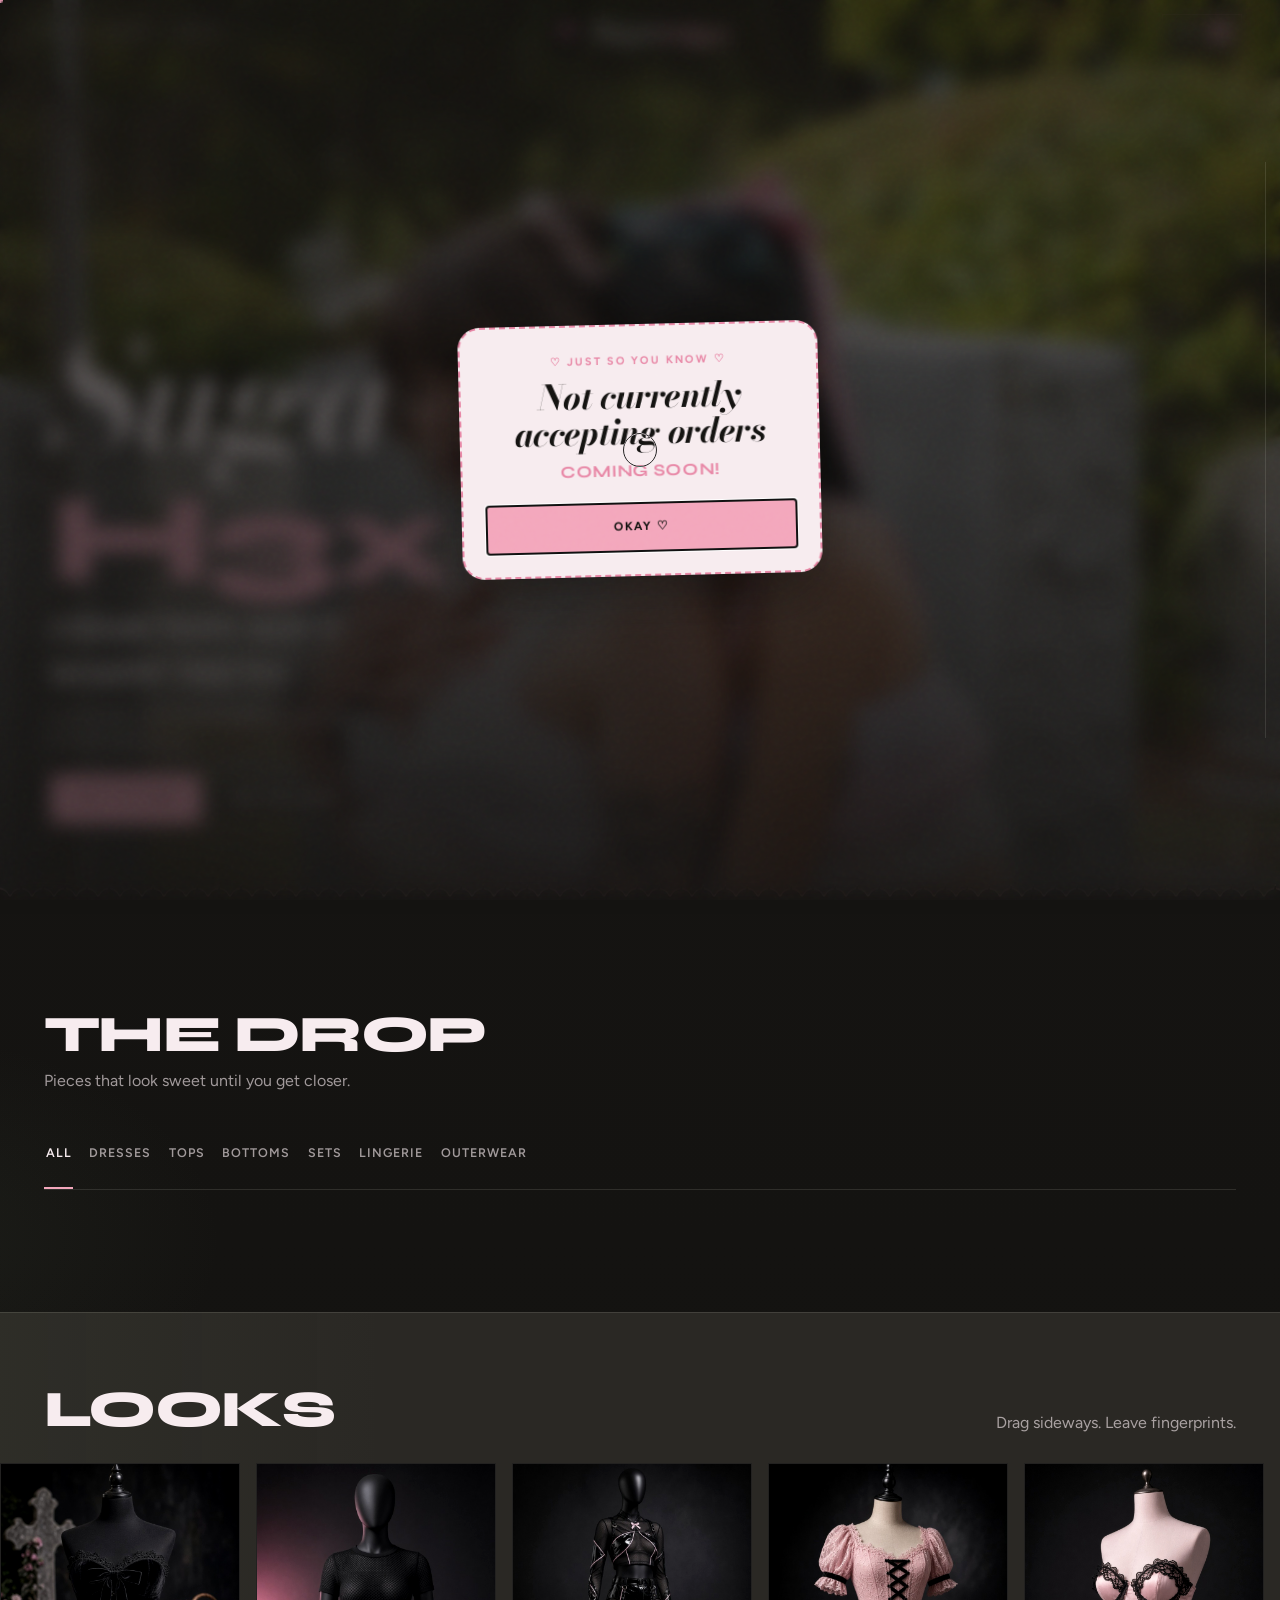
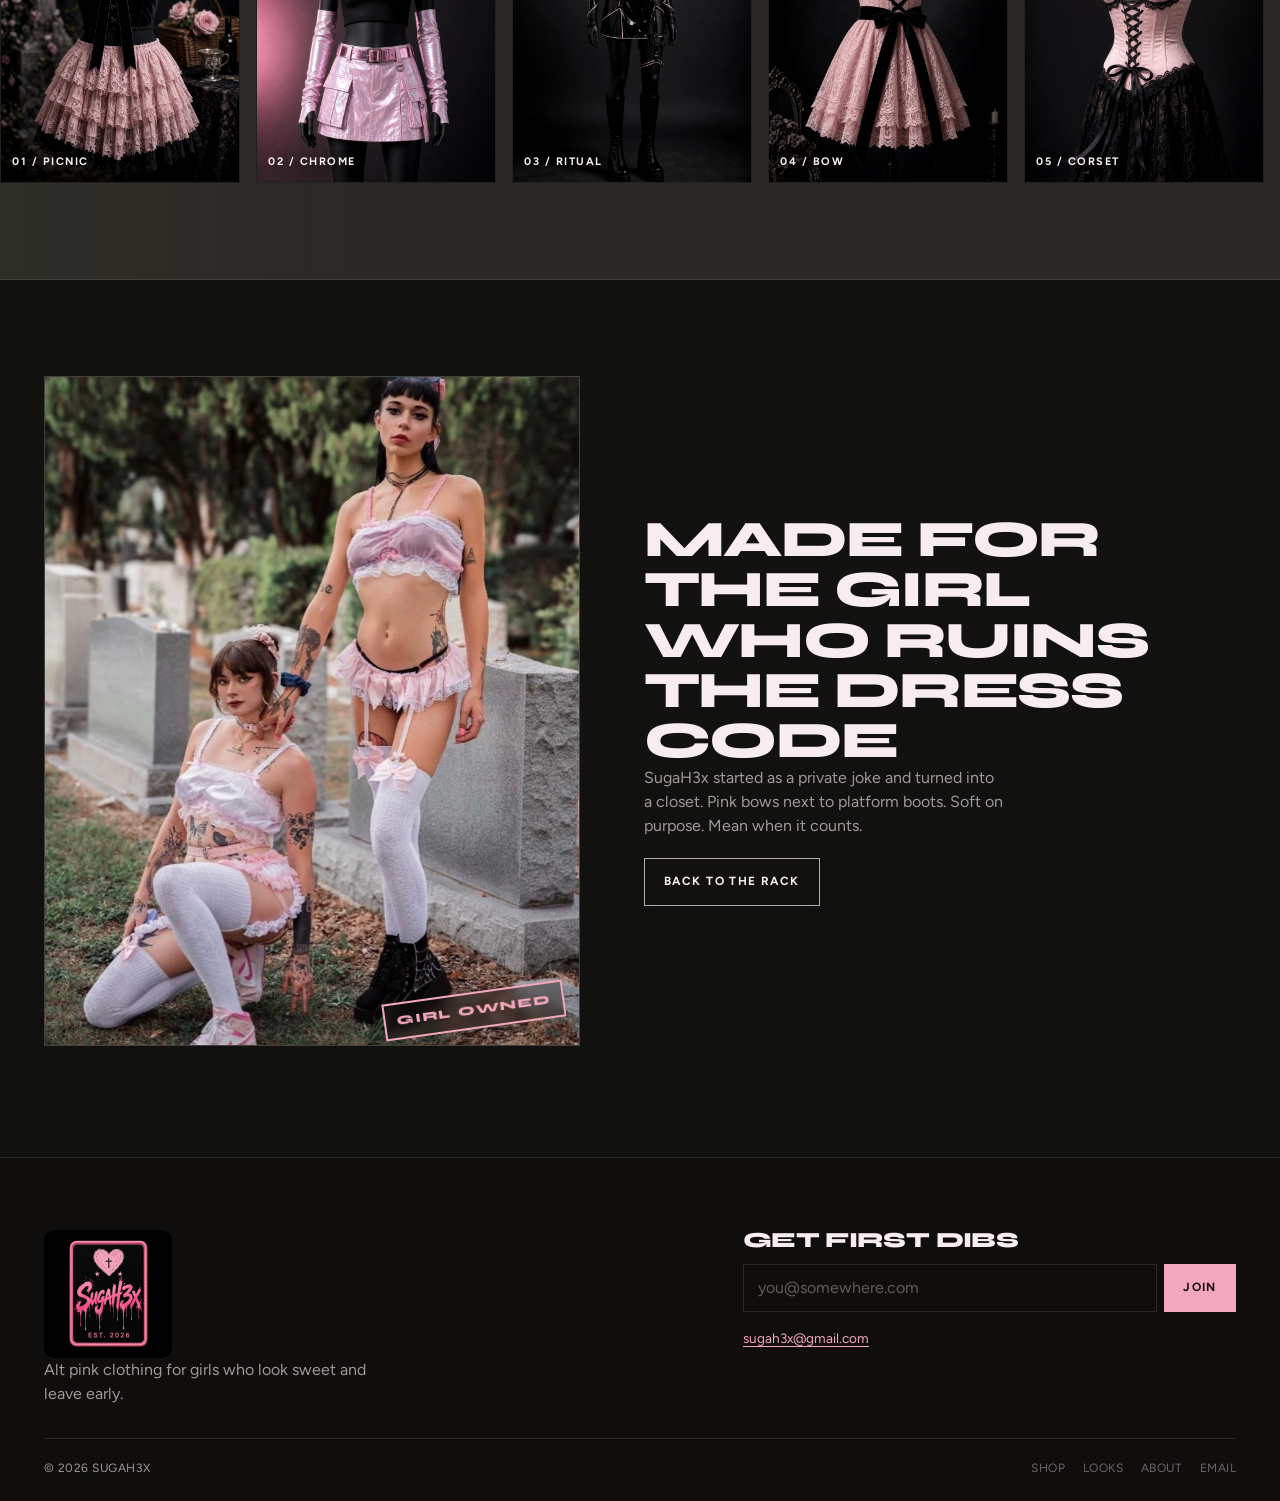
==== static/index.html @ 0c24f1df "Add the patent rave set and blush afters look. Numbered concept shots stay off the shop; only the cl" ====
<!doctype html>
<html lang="en">
  <head>
    <meta charset="UTF-8" />
    <meta name="viewport" content="width=device-width, initial-scale=1, viewport-fit=cover" />
    <meta
      name="description"
      content="SugaH3x — girl-owned alt clothing. Soft lace, sharp attitude."
    />
    <link rel="icon" type="image/png" href="/static/logos/logo-mark.png?v=mark" />
    <link rel="apple-touch-icon" href="/static/logos/apple-touch.png?v=mark" />
    <link rel="preconnect" href="https://fonts.googleapis.com" />
    <link rel="preconnect" href="https://fonts.gstatic.com" crossorigin />
    <link
      href="https://fonts.googleapis.com/css2?family=Bodoni+Moda:ital,opsz,wght@0,6..96,500;0,6..96,700;1,6..96,500;1,6..96,700&family=Figtree:wght@400;500;600;700&family=Syne:wght@600;700;800&display=swap"
      rel="stylesheet"
    />
    <link rel="stylesheet" href="/static/styles.css?v=mark" />
    <title>SugaH3x</title>
  </head>
  <body>
    <div class="cursor" aria-hidden="true">
      <span class="cursor-ring"></span>
      <span class="cursor-dot"></span>
    </div>
    <div class="scroll-thread" aria-hidden="true"><i></i></div>

    <div id="app">
      <header class="nav">
        <button class="nav-menu-btn" aria-label="Open menu" type="button">
          <span></span>
        </button>
        <nav class="nav-links" aria-label="Primary">
          <a href="#shop">Shop</a>
          <a href="#film">Looks</a>
          <a href="#story">About</a>
        </nav>
        <a class="nav-brand" href="#top">
          <img
            class="nav-mark"
            src="/static/logos/logo-mark.jpg?v=mark"
            alt=""
            width="1024"
            height="1024"
          />
          <span class="nav-wordmark">Suga<span>H3x</span></span>
        </a>
        <div class="nav-actions">
          <button class="nav-cart" type="button" aria-label="Open bag" data-magnetic>
            <span class="label">Bag</span>
            <span class="nav-cart-count">0</span>
          </button>
        </div>
      </header>

      <div class="mobile-nav">
        <a href="#shop">Shop</a>
        <a href="#film">Looks</a>
        <a href="#story">About</a>
      </div>

      <main>
        <section class="hero" id="top" aria-label="SugaH3x">
          <div class="hero-media" data-parallax>
            <img
              src="/static/images/hero.jpg"
              alt="SugaH3x — cemetery picnic editorial"
              width="904"
              height="1356"
            />
          </div>
          <div class="hero-copy">
            <h1 class="hero-brand">Suga<span>H3x</span></h1>
            <p class="hero-headline">Cemetery soft. Sharp teeth.</p>
            <p class="hero-sub">
              Lace, bows, and bad decisions — girl-owned from the ground up.
            </p>
            <div class="hero-ctas">
              <a class="btn btn-primary" href="#shop" data-magnetic>Shop the drop</a>
              <a class="btn btn-ghost" href="#film" data-magnetic>See the looks</a>
            </div>
          </div>
          <a class="hero-scroll" href="#shop" aria-label="Scroll to shop">
            <span>scroll</span>
          </a>
        </section>

        <div class="rip" aria-hidden="true"></div>

        <section class="section shop" id="shop">
          <div class="section-head">
            <h2 class="section-title">The drop</h2>
            <p class="section-sub">
              Pieces that look sweet until you get closer.
            </p>
          </div>
          <div class="shop-toolbar" role="tablist" aria-label="Filter products"></div>
          <div class="product-grid"></div>
        </section>

        <section class="film" id="film" aria-label="Look strip">
          <div class="film-head">
            <h2 class="section-title">Looks</h2>
            <p class="section-sub">Drag sideways. Leave fingerprints.</p>
          </div>
          <div class="film-track" tabindex="0">
            <figure class="film-frame">
              <img src="/static/images/grave-picnic.jpg" alt="Grave picnic set" />
              <figcaption>01 / picnic</figcaption>
            </figure>
            <figure class="film-frame">
              <img src="/static/images/chrome-cargo.jpg" alt="Chrome cargo set" />
              <figcaption>02 / chrome</figcaption>
            </figure>
            <figure class="film-frame">
              <img src="/static/images/patent-ritual.jpg" alt="Patent ritual set" />
              <figcaption>03 / ritual</figcaption>
            </figure>
            <figure class="film-frame">
              <img src="/static/images/bow-baby-dress.jpg" alt="Bow baby dress" />
              <figcaption>04 / bow</figcaption>
            </figure>
            <figure class="film-frame">
              <img src="/static/images/blush-corset.jpg" alt="Blush lace corset" />
              <figcaption>05 / corset</figcaption>
            </figure>
            <figure class="film-frame">
              <img src="/static/images/black-widow-robe.jpg" alt="Black widow robe" />
              <figcaption>06 / robe</figcaption>
            </figure>
          </div>
        </section>

        <section class="section story" id="story">
          <div class="story-visual" data-tilt>
            <img
              src="/static/images/story.jpg?v=girlowned"
              alt="SugaH3x — girl owned"
            />
            <span class="stamp" aria-hidden="true">girl owned</span>
          </div>
          <div class="story-copy">
            <h2 class="section-title">Made for the girl who ruins the dress code</h2>
            <p class="section-sub">
              SugaH3x started as a private joke and turned into a closet. Pink
              bows next to platform boots. Soft on purpose. Mean when it counts.
            </p>
            <a class="btn btn-ghost" href="#shop" data-magnetic>Back to the rack</a>
          </div>
        </section>
      </main>

      <footer class="footer">
        <div class="footer-top">
          <div>
            <p class="footer-brand">
              <img src="/static/logos/logo-main.jpg?v=patch" alt="SugaH3x" width="1024" height="1024" />
            </p>
            <p>Alt pink clothing for girls who look sweet and leave early.</p>
          </div>
          <div>
            <h2 class="section-title footer-news-title">Get first dibs</h2>
            <form class="newsletter-form" id="contact-form">
              <label class="sr-only" for="email">Email</label>
              <input
                id="email"
                name="email"
                type="email"
                required
                placeholder="you@somewhere.com"
                autocomplete="email"
              />
              <button class="btn" type="submit" data-magnetic>Join</button>
            </form>
            <p class="contact-email">
              <a href="mailto:sugah3x@gmail.com">sugah3x@gmail.com</a>
            </p>
          </div>
        </div>
        <div class="footer-bottom">
          <p>© <span id="year"></span> SugaH3x</p>
          <div class="footer-links">
            <a href="#shop">Shop</a>
            <a href="#film">Looks</a>
            <a href="#story">About</a>
            <a href="mailto:sugah3x@gmail.com">Email</a>
          </div>
        </div>
      </footer>

      <div class="soon-ribbon" role="status">
        Not currently accepting orders — coming soon!
      </div>

      <div class="soon-alert" hidden>
        <div
          class="soon-alert-card"
          role="alertdialog"
          aria-modal="true"
          aria-labelledby="soon-title"
          aria-describedby="soon-copy"
        >
          <p class="soon-alert-kicker" aria-hidden="true">♡ just so you know ♡</p>
          <h2 id="soon-title">Not currently accepting orders</h2>
          <p id="soon-copy">Coming soon!</p>
          <button class="btn btn-primary soon-alert-ok" type="button">Okay ♡</button>
        </div>
      </div>

      <div class="cart-backdrop" aria-hidden="true"></div>
      <aside class="cart-drawer" aria-hidden="true" aria-label="Shopping bag">
        <div class="cart-header">
          <h2>Your bag</h2>
          <button class="cart-close" type="button" aria-label="Close bag">
            ×
          </button>
        </div>
        <div class="cart-body"></div>
        <div class="cart-footer">
          <div class="cart-subtotal">
            <span>Total</span>
            <strong>$0</strong>
          </div>
          <button class="btn btn-primary cart-checkout" type="button">
            Checkout
          </button>
          <p class="cart-note">Everything is out of stock.</p>
        </div>
      </aside>
    </div>
    <script>
      document.getElementById("year").textContent = new Date().getFullYear();
    </script>
    <script src="/static/app.js?v=rave-sets" defer></script>
  </body>
</html>
---- static/styles.css ----
:root {
  --grave: #141311;
  --stone: #2a2824;
  --moss: #5a6b52;
  --lace: #f7ecef;
  --bow: #f3a7bc;
  --blush: #e887a6;
  --bone: #efe8df;
  --muted: rgba(247, 236, 239, 0.62);
  --line: rgba(243, 167, 188, 0.38);
  --line-soft: rgba(239, 232, 223, 0.12);

  --font-brand: "Bodoni Moda", "Times New Roman", serif;
  --font-display: "Syne", "Avenir Next", sans-serif;
  --font-body: "Figtree", "Helvetica Neue", sans-serif;

  --nav-h: 64px;
  --ease: cubic-bezier(0.22, 1, 0.36, 1);
  --ease-out: cubic-bezier(0.16, 1, 0.3, 1);
}

*,
*::before,
*::after {
  box-sizing: border-box;
}

html {
  scroll-behavior: smooth;
  -webkit-text-size-adjust: 100%;
  text-size-adjust: 100%;
}

body {
  margin: 0;
  min-width: 320px;
  overflow-x: hidden;
  color: var(--lace);
  font-family: var(--font-body);
  font-weight: 400;
  line-height: 1.5;
  background:
    radial-gradient(1100px 520px at 85% -8%, rgba(243, 167, 188, 0.14), transparent 55%),
    radial-gradient(700px 420px at -10% 40%, rgba(90, 107, 82, 0.12), transparent 50%),
    linear-gradient(180deg, #171513 0%, var(--grave) 40%, #10100e 100%);
  -webkit-font-smoothing: antialiased;
  cursor: none;
}

body::before {
  content: "";
  position: fixed;
  inset: 0;
  pointer-events: none;
  z-index: 120;
  opacity: 0.18;
  background-image: url("data:image/svg+xml,%3Csvg viewBox='0 0 220 220' xmlns='http://www.w3.org/2000/svg'%3E%3Cfilter id='n'%3E%3CfeTurbulence type='fractalNoise' baseFrequency='0.85' numOctaves='3' stitchTiles='stitch'/%3E%3C/filter%3E%3Crect width='100%25' height='100%25' filter='url(%23n)' opacity='0.55'/%3E%3C/svg%3E");
  mix-blend-mode: soft-light;
}

#app {
  position: relative;
  z-index: 1;
  min-height: 100vh;
}

img {
  max-width: 100%;
  display: block;
}

a {
  color: inherit;
  text-decoration: none;
}

button {
  font: inherit;
  cursor: none;
  border: none;
  background: none;
  color: inherit;
}

.sr-only {
  position: absolute;
  width: 1px;
  height: 1px;
  padding: 0;
  margin: -1px;
  overflow: hidden;
  clip: rect(0, 0, 0, 0);
  border: 0;
}

/* Custom cursor */
.cursor {
  position: fixed;
  inset: 0 auto auto 0;
  width: 0;
  height: 0;
  z-index: 200;
  pointer-events: none;
  mix-blend-mode: difference;
}

.cursor-ring,
.cursor-dot {
  position: absolute;
  top: 0;
  left: 0;
  border-radius: 50%;
  transform: translate(-50%, -50%);
  will-change: transform, width, height;
}

.cursor-ring {
  width: 34px;
  height: 34px;
  border: 1px solid rgba(247, 236, 239, 0.85);
  transition: width 0.25s var(--ease), height 0.25s var(--ease), border-color 0.25s;
}

.cursor-dot {
  width: 5px;
  height: 5px;
  background: var(--bow);
}

body.is-hovering .cursor-ring {
  width: 54px;
  height: 54px;
  border-color: var(--bow);
}

body.is-pressing .cursor-ring {
  width: 28px;
  height: 28px;
}

@media (hover: none), (pointer: coarse) {
  body {
    cursor: auto;
  }

  .cursor {
    display: none;
  }

  button {
    cursor: pointer;
  }
}

/* Scroll thread */
.scroll-thread {
  position: fixed;
  top: 18%;
  bottom: 18%;
  right: 14px;
  width: 1px;
  background: rgba(239, 232, 223, 0.12);
  z-index: 60;
  pointer-events: none;
}

.scroll-thread i {
  display: block;
  width: 100%;
  height: 0%;
  background: linear-gradient(180deg, var(--bow), var(--blush));
}

@media (max-width: 900px) {
  .scroll-thread {
    display: none;
  }
}

/* Nav */
.nav {
  position: fixed;
  inset: 0 0 auto;
  z-index: 50;
  display: flex;
  align-items: center;
  justify-content: space-between;
  padding: env(safe-area-inset-top) max(clamp(1rem, 3vw, 2.5rem), env(safe-area-inset-right)) 0
    max(clamp(1rem, 3vw, 2.5rem), env(safe-area-inset-left));
  height: calc(var(--nav-h) + env(safe-area-inset-top));
  border-bottom: 1px solid transparent;
  transition: background 0.35s var(--ease), border-color 0.35s var(--ease);
}

.nav.scrolled {
  background: rgba(20, 19, 17, 0.82);
  backdrop-filter: blur(16px) saturate(1.1);
  border-bottom-color: var(--line-soft);
}

.nav-links {
  display: flex;
  gap: 1.4rem;
}

.nav-links a,
.mobile-nav a {
  font-size: 0.78rem;
  font-weight: 600;
  letter-spacing: 0.12em;
  text-transform: uppercase;
  color: var(--muted);
  transition: color 0.2s var(--ease);
}

.nav-links a:hover,
.mobile-nav a:hover {
  color: var(--bow);
}

.nav-brand {
  position: absolute;
  left: 50%;
  transform: translateX(-50%);
  display: flex;
  align-items: center;
  gap: 0.5rem;
}

.nav-mark {
  height: 34px;
  width: 34px;
  object-fit: cover;
  border-radius: 6px;
  flex-shrink: 0;
}

.nav-wordmark {
  font-family: var(--font-brand);
  font-size: clamp(1.35rem, 2.6vw, 1.75rem);
  font-style: italic;
  font-weight: 700;
  letter-spacing: 0.02em;
  line-height: 1;
}

.nav-wordmark span {
  color: var(--bow);
  font-style: normal;
  font-family: var(--font-display);
  font-weight: 800;
  font-size: 0.78em;
  letter-spacing: -0.02em;
}

.nav-cart {
  display: inline-flex;
  align-items: center;
  gap: 0.45rem;
  padding: 0.45rem 0.75rem;
  border: 1px solid var(--bow);
  font-size: 0.72rem;
  font-weight: 700;
  letter-spacing: 0.12em;
  text-transform: uppercase;
  transition: background 0.2s var(--ease), color 0.2s var(--ease);
}

.nav-cart:hover {
  background: var(--bow);
  color: var(--grave);
}

.nav-cart-count {
  min-width: 1.15rem;
  height: 1.15rem;
  display: inline-grid;
  place-items: center;
  background: var(--bow);
  color: var(--grave);
  font-size: 0.68rem;
}

.nav-cart:hover .nav-cart-count {
  background: var(--grave);
  color: var(--bow);
}

.nav-menu-btn {
  display: none;
  width: 40px;
  height: 40px;
  border: 1px solid var(--line-soft);
  align-items: center;
  justify-content: center;
}

.nav-menu-btn span,
.nav-menu-btn span::before,
.nav-menu-btn span::after {
  display: block;
  width: 16px;
  height: 1.5px;
  background: currentColor;
  position: relative;
}

.nav-menu-btn span::before,
.nav-menu-btn span::after {
  content: "";
  position: absolute;
  left: 0;
}

.nav-menu-btn span::before {
  top: -5px;
}

.nav-menu-btn span::after {
  top: 5px;
}

.mobile-nav {
  display: none;
}

/* Hero — one composition, full-bleed photo */
.hero {
  position: relative;
  min-height: 100svh;
  display: grid;
  place-items: end start;
  overflow: hidden;
}

.hero-media {
  position: absolute;
  inset: 0;
  will-change: transform;
}

.hero-media img {
  width: 100%;
  height: 100%;
  object-fit: cover;
  object-position: center 32%;
  filter: contrast(1.04) saturate(1.02);
  transform: scale(1.08);
}

.hero-media::after {
  content: "";
  position: absolute;
  inset: 0;
  background:
    linear-gradient(180deg, rgba(20, 19, 17, 0.35) 0%, rgba(20, 19, 17, 0.08) 38%, rgba(20, 19, 17, 0.82) 100%),
    linear-gradient(90deg, rgba(20, 19, 17, 0.55) 0%, transparent 55%);
}

.hero-copy {
  position: relative;
  z-index: 2;
  padding: calc(var(--nav-h) + 1.5rem) clamp(1.2rem, 4vw, 3.5rem) clamp(2.6rem, 7vw, 4.8rem);
  max-width: 44rem;
}

.hero-brand {
  margin: 0 0 0.85rem;
  font-family: var(--font-brand);
  font-size: clamp(4.6rem, 13vw, 9.5rem);
  font-style: italic;
  font-weight: 700;
  line-height: 0.86;
  letter-spacing: -0.03em;
  text-shadow: 0 10px 40px rgba(0, 0, 0, 0.35);
  animation: rise 1s var(--ease-out) both;
}

.hero-brand span {
  color: var(--bow);
  font-family: var(--font-display);
  font-style: normal;
  font-weight: 800;
  font-size: 0.82em;
  display: inline-block;
  letter-spacing: -0.04em;
}

.hero-headline {
  margin: 0 0 0.55rem;
  font-family: var(--font-display);
  font-size: clamp(1.2rem, 2.6vw, 1.85rem);
  font-weight: 700;
  letter-spacing: -0.02em;
  text-transform: uppercase;
  max-width: 18ch;
  animation: rise 1s var(--ease-out) 0.08s both;
}

.hero-sub {
  margin: 0 0 1.4rem;
  max-width: 32ch;
  color: rgba(247, 236, 239, 0.8);
  font-size: 1rem;
  animation: rise 1s var(--ease-out) 0.14s both;
}

.hero-ctas {
  display: flex;
  flex-wrap: wrap;
  gap: 0.65rem;
  animation: rise 1s var(--ease-out) 0.22s both;
}

.hero-scroll {
  position: absolute;
  right: clamp(1rem, 3vw, 2rem);
  bottom: 1.4rem;
  z-index: 3;
  writing-mode: vertical-rl;
  font-size: 0.68rem;
  letter-spacing: 0.22em;
  text-transform: uppercase;
  color: var(--muted);
  animation: pulse 2.4s var(--ease) infinite;
}

.btn {
  display: inline-flex;
  align-items: center;
  justify-content: center;
  min-height: 48px;
  padding: 0.8rem 1.2rem;
  font-size: 0.74rem;
  font-weight: 700;
  letter-spacing: 0.12em;
  text-transform: uppercase;
  transition: transform 0.2s var(--ease), background 0.2s var(--ease), color 0.2s, border-color 0.2s;
}

.btn-primary {
  background: var(--bow);
  color: var(--grave);
}

.btn-primary:hover {
  background: var(--lace);
  color: var(--grave);
}

.btn-ghost {
  border: 1px solid rgba(247, 236, 239, 0.7);
  color: var(--lace);
  background: rgba(20, 19, 17, 0.28);
  backdrop-filter: blur(6px);
}

.btn-ghost:hover {
  border-color: var(--bow);
  color: var(--bow);
}

@keyframes rise {
  from {
    opacity: 0;
    transform: translateY(28px);
  }
  to {
    opacity: 1;
    transform: translateY(0);
  }
}

@keyframes pulse {
  0%,
  100% {
    opacity: 0.45;
    transform: translateY(0);
  }
  50% {
    opacity: 1;
    transform: translateY(6px);
  }
}

/* Torn paper rip */
.rip {
  height: 28px;
  margin-top: -14px;
  position: relative;
  z-index: 4;
  background:
    radial-gradient(circle at 10px 0, transparent 10px, var(--grave) 11px) 0 0 / 22px 28px repeat-x,
    radial-gradient(circle at 10px 28px, var(--grave) 10px, transparent 11px) 11px -14px / 22px 28px repeat-x;
  filter: drop-shadow(0 -2px 0 rgba(243, 167, 188, 0.25));
}

/* Sections */
.section {
  padding: clamp(3.2rem, 8vw, 6rem) clamp(1.15rem, 3.5vw, 2.75rem);
}

.section-head {
  max-width: 36rem;
  margin-bottom: clamp(1.5rem, 4vw, 2.4rem);
  display: grid;
  gap: 0.55rem;
}

.section-title {
  margin: 0;
  font-family: var(--font-display);
  font-size: clamp(1.9rem, 4.6vw, 3.2rem);
  font-weight: 800;
  line-height: 0.98;
  letter-spacing: -0.03em;
  text-transform: uppercase;
}

.section-sub {
  margin: 0;
  max-width: 36ch;
  color: var(--muted);
  font-size: 1rem;
}

.shop-toolbar {
  display: flex;
  flex-wrap: wrap;
  gap: 0.35rem 0.9rem;
  margin-bottom: 1.6rem;
  padding-bottom: 0.85rem;
  border-bottom: 1px solid var(--line-soft);
}

.filter-btn {
  padding: 0.45rem 0.1rem;
  min-height: 44px;
  color: var(--muted);
  font-size: 0.78rem;
  font-weight: 600;
  letter-spacing: 0.08em;
  text-transform: uppercase;
  position: relative;
  transition: color 0.2s var(--ease);
}

.filter-btn::after {
  content: "";
  position: absolute;
  left: 0;
  bottom: -0.85rem;
  width: 100%;
  height: 2px;
  background: var(--bow);
  transform: scaleX(0);
  transform-origin: left;
  transition: transform 0.25s var(--ease);
}

.filter-btn:hover,
.filter-btn.active {
  color: var(--lace);
}

.filter-btn.active::after {
  transform: scaleX(1);
}

/* Irregular zine product layout — not card chrome */
.product-grid {
  display: grid;
  grid-template-columns: repeat(12, 1fr);
  gap: clamp(1.4rem, 3vw, 2.2rem) clamp(0.9rem, 2vw, 1.4rem);
  align-items: start;
}

.product {
  display: flex;
  flex-direction: column;
  gap: 0.7rem;
  opacity: 0;
  transform: translateY(24px);
  transition: opacity 0.7s var(--ease-out), transform 0.7s var(--ease-out);
  grid-column: span 3;
}

.product.is-in {
  opacity: 1;
  transform: translateY(0);
}

.product:nth-child(1),
.product:nth-child(6) {
  grid-column: span 5;
}

.product:nth-child(2),
.product:nth-child(7) {
  grid-column: span 4;
}

.product:nth-child(3),
.product:nth-child(4),
.product:nth-child(5),
.product:nth-child(8) {
  grid-column: span 3;
}

.product:nth-child(odd) .product-media {
  transform: rotate(-0.6deg);
}

.product:nth-child(even) .product-media {
  transform: rotate(0.7deg);
}

.product-media {
  position: relative;
  aspect-ratio: 3 / 4;
  overflow: hidden;
  background: var(--stone);
  border: 1px solid transparent;
  box-shadow: 0 0 0 1px rgba(239, 232, 223, 0.08);
  transform-style: preserve-3d;
  transition: transform 0.35s var(--ease), box-shadow 0.35s var(--ease);
  will-change: transform;
}

.product:nth-child(1) .product-media,
.product:nth-child(6) .product-media {
  aspect-ratio: 4 / 5;
}

.product-media img {
  width: 100%;
  height: 100%;
  object-fit: cover;
  object-position: center;
  filter: saturate(0.92) contrast(1.04);
  transition: transform 0.5s var(--ease), filter 0.4s var(--ease);
}

.product-media.is-packshot {
  aspect-ratio: auto;
  overflow: hidden;
  background: #fff;
  transform: none;
}

.product-media.is-packshot.is-bow {
  background: var(--bow);
}

.product-media.is-packshot.is-grave {
  background: #1c1b19;
}

.product.is-packshot-card,
.product:nth-child(1).is-packshot-card,
.product:nth-child(2).is-packshot-card,
.product:nth-child(6).is-packshot-card,
.product:nth-child(7).is-packshot-card {
  grid-column: span 4;
}

.product:nth-child(odd) .product-media.is-packshot,
.product:nth-child(even) .product-media.is-packshot,
.product:nth-child(1) .product-media.is-packshot,
.product:nth-child(6) .product-media.is-packshot {
  aspect-ratio: auto;
  transform: none;
}

.product-media.is-packshot img {
  width: 100%;
  height: auto;
  object-fit: contain;
  object-position: center;
  filter: none;
}

.product-media.is-packshot .hover {
  height: 100%;
}

.product-media .hover {
  position: absolute;
  inset: 0;
  opacity: 0;
  pointer-events: none;
  transition: opacity 0.35s var(--ease);
}

.product:hover .product-media {
  box-shadow:
    0 0 0 1px rgba(243, 167, 188, 0.35),
    0 18px 40px rgba(0, 0, 0, 0.28);
}

.product:hover .product-media img {
  filter: saturate(1.05) contrast(1.05);
  transform: scale(1.04);
}

.product:hover .product-media.is-packshot img {
  filter: none;
  transform: none;
}

.product:hover .product-media .hover {
  opacity: 1;
}

.product-tag {
  position: absolute;
  top: 0.75rem;
  left: 0.75rem;
  z-index: 2;
  padding: 0.28rem 0.5rem;
  background: var(--bone);
  color: var(--grave);
  font-size: 0.64rem;
  font-weight: 700;
  letter-spacing: 0.1em;
  text-transform: uppercase;
  transform: rotate(-2deg);
}

.product-add {
  position: absolute;
  left: 0.7rem;
  right: 0.7rem;
  bottom: 0.7rem;
  z-index: 3;
  min-height: 42px;
  background: rgba(20, 19, 17, 0.88);
  color: var(--bow);
  border: 1px solid var(--bow);
  font-size: 0.7rem;
  font-weight: 700;
  letter-spacing: 0.12em;
  text-transform: uppercase;
  opacity: 0;
  transform: translateY(8px);
  transition: opacity 0.25s var(--ease), transform 0.25s var(--ease), background 0.2s, color 0.2s;
}

.product:hover .product-add,
.product-media:focus-within .product-add {
  opacity: 1;
  transform: translateY(0);
}

.product-add:hover {
  background: var(--bow);
  color: var(--grave);
}

.product-meta {
  display: flex;
  flex-direction: column;
  gap: 0.55rem;
  padding: 0 0.15rem;
}

.product-meta-row {
  display: flex;
  justify-content: space-between;
  gap: 0.8rem;
  align-items: baseline;
}

.product-name {
  margin: 0;
  font-family: var(--font-display);
  font-size: 0.95rem;
  font-weight: 700;
  letter-spacing: -0.01em;
  text-transform: uppercase;
}

.product-category {
  margin: 0.15rem 0 0;
  color: var(--muted);
  font-size: 0.74rem;
  letter-spacing: 0.06em;
  text-transform: uppercase;
}

.product-price {
  margin: 0;
  color: var(--bow);
  font-size: 0.95rem;
  font-weight: 700;
  font-variant-numeric: tabular-nums;
}

.product-sizes {
  display: flex;
  flex-wrap: wrap;
  gap: 0.35rem;
}

.size-btn {
  min-width: 44px;
  min-height: 36px;
  padding: 0.35rem 0.55rem;
  border: 1px solid var(--line);
  color: var(--muted);
  font-size: 0.68rem;
  font-weight: 700;
  letter-spacing: 0.1em;
  text-transform: uppercase;
  transition: background 0.2s var(--ease), color 0.2s, border-color 0.2s;
}

.size-btn:hover,
.size-btn.active {
  border-color: var(--bow);
  color: var(--grave);
  background: var(--bow);
}

/* Horizontal film strip */
.film {
  padding: clamp(2.5rem, 6vw, 4.5rem) 0 clamp(3rem, 7vw, 5rem);
  border-block: 1px solid var(--line-soft);
  background:
    linear-gradient(90deg, rgba(90, 107, 82, 0.08), transparent 30%),
    var(--stone);
}

.film-head {
  padding: 0 clamp(1.15rem, 3.5vw, 2.75rem) 1.25rem;
  display: flex;
  flex-wrap: wrap;
  justify-content: space-between;
  gap: 0.75rem 2rem;
  align-items: end;
}

.film-track {
  display: grid;
  grid-auto-flow: column;
  grid-auto-columns: minmax(240px, 32vw);
  gap: 1rem;
  overflow-x: auto;
  padding: 0.5rem clamp(1.15rem, 3.5vw, 2.75rem) 1rem;
  scroll-snap-type: x mandatory;
  scrollbar-width: thin;
  scrollbar-color: var(--bow) transparent;
  cursor: grab;
}

.film-track:active {
  cursor: grabbing;
}

.film-frame {
  margin: 0;
  scroll-snap-align: start;
  position: relative;
  overflow: hidden;
  aspect-ratio: 3 / 4;
  background: #000;
  border: 1px solid rgba(239, 232, 223, 0.14);
  transition: transform 0.35s var(--ease), border-color 0.35s;
}

.film-frame.is-hero {
  grid-column: span 1;
  aspect-ratio: 4 / 5;
}

.film-frame img {
  width: 100%;
  height: 100%;
  object-fit: cover;
  filter: contrast(1.05) saturate(0.98);
  transition: transform 0.6s var(--ease);
}

.film-frame figcaption {
  position: absolute;
  left: 0.7rem;
  bottom: 0.7rem;
  font-size: 0.68rem;
  font-weight: 700;
  letter-spacing: 0.14em;
  text-transform: uppercase;
  color: var(--lace);
  text-shadow: 0 2px 10px rgba(0, 0, 0, 0.55);
}

.film-frame:hover {
  border-color: var(--bow);
  transform: translateY(-4px);
}

.film-frame:hover img {
  transform: scale(1.05);
}

/* Story */
.story {
  display: grid;
  grid-template-columns: 0.95fr 1.05fr;
  gap: clamp(1.75rem, 5vw, 4rem);
  align-items: center;
}

.story-visual {
  position: relative;
  aspect-ratio: 4 / 5;
  overflow: hidden;
  background: var(--stone);
  border: 1px solid var(--line-soft);
  transform-style: preserve-3d;
  will-change: transform;
}

.story-visual img {
  width: 100%;
  height: 100%;
  object-fit: cover;
  object-position: center 38%;
}

.stamp {
  position: absolute;
  right: 0.9rem;
  bottom: 1rem;
  padding: 0.45rem 0.7rem;
  border: 2px solid var(--bow);
  color: var(--bow);
  font-family: var(--font-display);
  font-size: 0.78rem;
  font-weight: 800;
  letter-spacing: 0.14em;
  text-transform: uppercase;
  transform: rotate(-8deg);
  background: rgba(20, 19, 17, 0.35);
  backdrop-filter: blur(4px);
  animation: stampIn 0.8s var(--ease-out) both;
}

@keyframes stampIn {
  from {
    opacity: 0;
    transform: rotate(-18deg) scale(1.2);
  }
  to {
    opacity: 1;
    transform: rotate(-8deg) scale(1);
  }
}

.story-copy .btn-ghost {
  margin-top: 1.25rem;
}

/* Footer */
.footer {
  margin-top: 1rem;
  padding: clamp(2.75rem, 6vw, 4.5rem) clamp(1.15rem, 3.5vw, 2.75rem) 1.5rem;
  background: #0f0e0c;
  border-top: 1px solid var(--line-soft);
}

.footer-top {
  display: grid;
  grid-template-columns: 1.15fr 0.85fr;
  gap: 2rem;
  padding-bottom: 2rem;
  border-bottom: 1px solid var(--line-soft);
}

.footer-brand {
  margin: 0 0 0.65rem;
}

.footer-brand img {
  height: clamp(5.2rem, 16vw, 8rem);
  width: auto;
  display: block;
  border-radius: 10px;
}

.footer p {
  margin: 0;
  color: var(--muted);
  max-width: 34ch;
}

.footer-news-title {
  font-size: 1.35rem !important;
  color: var(--lace);
  margin-bottom: 0.75rem;
}

.newsletter-form {
  display: flex;
  gap: 0.45rem;
}

.newsletter-form input {
  flex: 1;
  min-width: 0;
  min-height: 48px;
  padding: 0 0.9rem;
  border: 1px solid var(--line-soft);
  background: transparent;
  color: var(--lace);
  font: inherit;
}

.newsletter-form input::placeholder {
  color: rgba(247, 236, 239, 0.35);
}

.newsletter-form .btn {
  background: var(--bow);
  color: var(--grave);
}

.newsletter-form .btn:hover {
  background: var(--lace);
}

.contact-email {
  margin-top: 1rem !important;
  font-size: 0.85rem;
}

.contact-email a {
  color: var(--bow);
  text-decoration: underline;
  text-underline-offset: 3px;
}

.footer-bottom {
  display: flex;
  flex-wrap: wrap;
  justify-content: space-between;
  gap: 1rem;
  padding-top: 1.25rem;
  font-size: 0.75rem;
  color: rgba(247, 236, 239, 0.4);
  letter-spacing: 0.04em;
  text-transform: uppercase;
}

.footer-links {
  display: flex;
  flex-wrap: wrap;
  gap: 1.1rem;
}

.footer-links a:hover {
  color: var(--bow);
}

/* Coming soon */
.soon-ribbon {
  position: fixed;
  left: 50%;
  bottom: max(0.9rem, env(safe-area-inset-bottom));
  z-index: 55;
  max-width: calc(100% - 1.6rem);
  padding: 0.55rem 1.15rem;
  background: var(--bow);
  color: var(--grave);
  border-radius: 999px;
  box-shadow: 0 10px 28px rgba(0, 0, 0, 0.32);
  font-size: 0.72rem;
  font-weight: 700;
  letter-spacing: 0.04em;
  text-align: center;
  transform: translateX(-50%) rotate(-1.2deg);
  pointer-events: none;
}

body.soon-open {
  overflow: hidden;
}

body.cart-open .soon-ribbon,
body.soon-open .soon-ribbon {
  opacity: 0;
}

.soon-alert {
  position: fixed;
  inset: 0;
  z-index: 100;
  display: grid;
  place-items: center;
  padding: max(1.2rem, env(safe-area-inset-top)) 1.2rem max(1.2rem, env(safe-area-inset-bottom));
  background: rgba(20, 19, 17, 0.72);
  backdrop-filter: blur(10px);
}

.soon-alert[hidden] {
  display: none;
}

.soon-alert-card {
  width: min(22.5rem, 100%);
  padding: 1.7rem 1.45rem 1.45rem;
  background: var(--lace);
  color: var(--grave);
  border: 2px dashed var(--blush);
  border-radius: 22px;
  text-align: center;
  box-shadow: 0 24px 60px rgba(0, 0, 0, 0.4);
  animation: soon-pop 0.45s var(--ease-out) both;
}

@keyframes soon-pop {
  from {
    opacity: 0;
    transform: rotate(-1.4deg) translateY(24px);
  }
  to {
    opacity: 1;
    transform: rotate(-1.4deg) translateY(0);
  }
}

.soon-alert-kicker {
  margin: 0 0 0.55rem;
  color: var(--blush);
  font-size: 0.68rem;
  font-weight: 700;
  letter-spacing: 0.18em;
  text-transform: uppercase;
}

.soon-alert-card h2 {
  margin: 0 0 0.45rem;
  font-family: var(--font-brand);
  font-size: clamp(1.7rem, 6vw, 2.15rem);
  font-style: italic;
  font-weight: 700;
  line-height: 1.05;
  letter-spacing: -0.02em;
}

.soon-alert-card p#soon-copy {
  margin: 0 0 1.25rem;
  font-family: var(--font-display);
  font-size: 1.05rem;
  font-weight: 700;
  letter-spacing: 0.04em;
  text-transform: uppercase;
  color: var(--blush);
}

.soon-alert-ok {
  width: 100%;
  background: var(--bow);
  color: var(--grave);
}

/* Cart */
.cart-backdrop {
  position: fixed;
  inset: 0;
  background: rgba(10, 9, 8, 0.72);
  z-index: 80;
  opacity: 0;
  pointer-events: none;
  transition: opacity 0.3s var(--ease);
}

.cart-backdrop.open {
  opacity: 1;
  pointer-events: auto;
}

.cart-drawer {
  position: fixed;
  top: 0;
  right: 0;
  z-index: 90;
  width: min(420px, 100%);
  height: 100%;
  background: #171513;
  border-left: 1px solid var(--line);
  display: flex;
  flex-direction: column;
  transform: translateX(100%);
  transition: transform 0.4s var(--ease);
}

.cart-drawer.open {
  transform: translateX(0);
}

.cart-header,
.cart-footer {
  padding: 1.15rem 1.2rem;
}

.cart-header {
  display: flex;
  align-items: center;
  justify-content: space-between;
  border-bottom: 1px solid var(--line-soft);
}

.cart-header h2 {
  margin: 0;
  font-family: var(--font-display);
  font-size: 1rem;
  font-weight: 800;
  letter-spacing: 0.08em;
  text-transform: uppercase;
}

.cart-close {
  width: 40px;
  height: 40px;
  border: 1px solid var(--line-soft);
  font-size: 1.3rem;
  line-height: 1;
}

.cart-body {
  flex: 1;
  overflow: auto;
  padding: 1.1rem 1.2rem;
}

.cart-empty {
  color: var(--muted);
  padding: 1.5rem 0;
}

.cart-item {
  display: grid;
  grid-template-columns: 78px 1fr;
  gap: 0.85rem;
  padding: 0.85rem 0;
  border-bottom: 1px solid var(--line-soft);
}

.cart-item img {
  width: 78px;
  height: 100px;
  object-fit: cover;
  border: 1px solid var(--line-soft);
}

.cart-item-top {
  display: flex;
  justify-content: space-between;
  gap: 0.6rem;
}

.cart-item-top h3 {
  margin: 0;
  font-family: var(--font-display);
  font-size: 0.82rem;
  font-weight: 700;
  text-transform: uppercase;
}

.cart-item-top button {
  color: var(--muted);
  font-size: 0.7rem;
  letter-spacing: 0.08em;
  text-transform: uppercase;
}

.cart-item-top button:hover {
  color: var(--bow);
}

.cart-item-meta {
  margin: 0.25rem 0 0.7rem;
  color: var(--bow);
  font-size: 0.8rem;
}

.qty {
  display: inline-flex;
  align-items: center;
  border: 1px solid var(--line-soft);
}

.qty button {
  width: 30px;
  height: 30px;
}

.qty span {
  min-width: 26px;
  text-align: center;
  font-size: 0.8rem;
}

.cart-footer {
  border-top: 1px solid var(--line-soft);
  display: grid;
  gap: 0.75rem;
}

.cart-subtotal {
  display: flex;
  justify-content: space-between;
  font-family: var(--font-display);
  font-size: 0.85rem;
  font-weight: 700;
  letter-spacing: 0.08em;
  text-transform: uppercase;
}

.cart-footer .btn {
  width: 100%;
}

.cart-footer .btn:disabled {
  opacity: 0.4;
  cursor: not-allowed;
  transform: none;
}

.cart-note {
  margin: 0;
  text-align: center;
  font-size: 0.7rem;
  color: var(--muted);
  letter-spacing: 0.04em;
  text-transform: uppercase;
}

@media (max-width: 1100px) {
  .product,
  .product:nth-child(1),
  .product:nth-child(4),
  .product.is-packshot-card {
    grid-column: span 6 !important;
  }

  .product:nth-child(1) .product-media,
  .product:nth-child(6) .product-media {
    aspect-ratio: 3 / 4;
  }
}

@media (max-width: 900px) {
  .hero {
    min-height: 100svh;
    min-height: 100dvh;
  }

  .hero-media img {
    object-position: center top;
    transform: none;
    transform-origin: center top;
  }

  .product,
  .product.is-packshot-card {
    grid-column: span 6 !important;
  }

  .story,
  .footer-top {
    grid-template-columns: 1fr;
  }

  .nav-links {
    display: none;
  }

  .nav-menu-btn {
    display: inline-flex;
  }

  .nav-brand {
    position: static;
    transform: none;
  }

  .nav-mark {
    height: 30px;
    width: 30px;
  }

  .mobile-nav {
    display: flex;
    flex-direction: column;
    gap: 1rem;
    position: fixed;
    top: var(--nav-h);
    left: 0;
    right: 0;
    padding: 1.2rem 1.35rem 1.6rem;
    background: rgba(20, 19, 17, 0.96);
    border-bottom: 1px solid var(--line);
    transform: translateY(-120%);
    opacity: 0;
    pointer-events: none;
    transition: 0.35s var(--ease);
    z-index: 49;
  }

  .mobile-nav.open {
    transform: translateY(0);
    opacity: 1;
    pointer-events: auto;
  }

  .film-track {
    grid-auto-columns: minmax(220px, 78vw);
  }
}

@media (max-width: 560px) {
  .hero-brand {
    font-size: clamp(3.2rem, 16vw, 4.6rem);
  }

  .hero-copy {
    max-width: 100%;
    padding-right: 1.1rem;
  }

  .shop-toolbar {
    flex-wrap: nowrap;
    overflow-x: auto;
    -webkit-overflow-scrolling: touch;
    scrollbar-width: none;
    margin-left: -0.2rem;
    margin-right: -0.2rem;
    padding-left: 0.2rem;
    padding-right: 0.2rem;
  }

  .shop-toolbar::-webkit-scrollbar {
    display: none;
  }

  .filter-btn {
    flex: 0 0 auto;
    padding: 0.45rem 0.55rem;
  }

  .product,
  .product.is-packshot-card {
    grid-column: span 12 !important;
  }

  .product-media,
  .product:nth-child(1) .product-media,
  .product:nth-child(6) .product-media {
    aspect-ratio: 3 / 4;
  }

  .product-media.is-packshot,
  .product:nth-child(1) .product-media.is-packshot,
  .product:nth-child(6) .product-media.is-packshot {
    aspect-ratio: auto;
  }

  .product-add {
    opacity: 1;
    transform: none;
  }

  .cart-drawer {
    width: 100%;
  }

  .newsletter-form {
    flex-direction: column;
  }

  .nav-cart .label {
    display: none;
  }

  .hero-scroll {
    display: none;
  }
}

@media (prefers-reduced-motion: reduce) {
  *,
  *::before,
  *::after {
    animation: none !important;
    transition: none !important;
  }

  body {
    cursor: auto;
  }

  .cursor {
    display: none;
  }
}
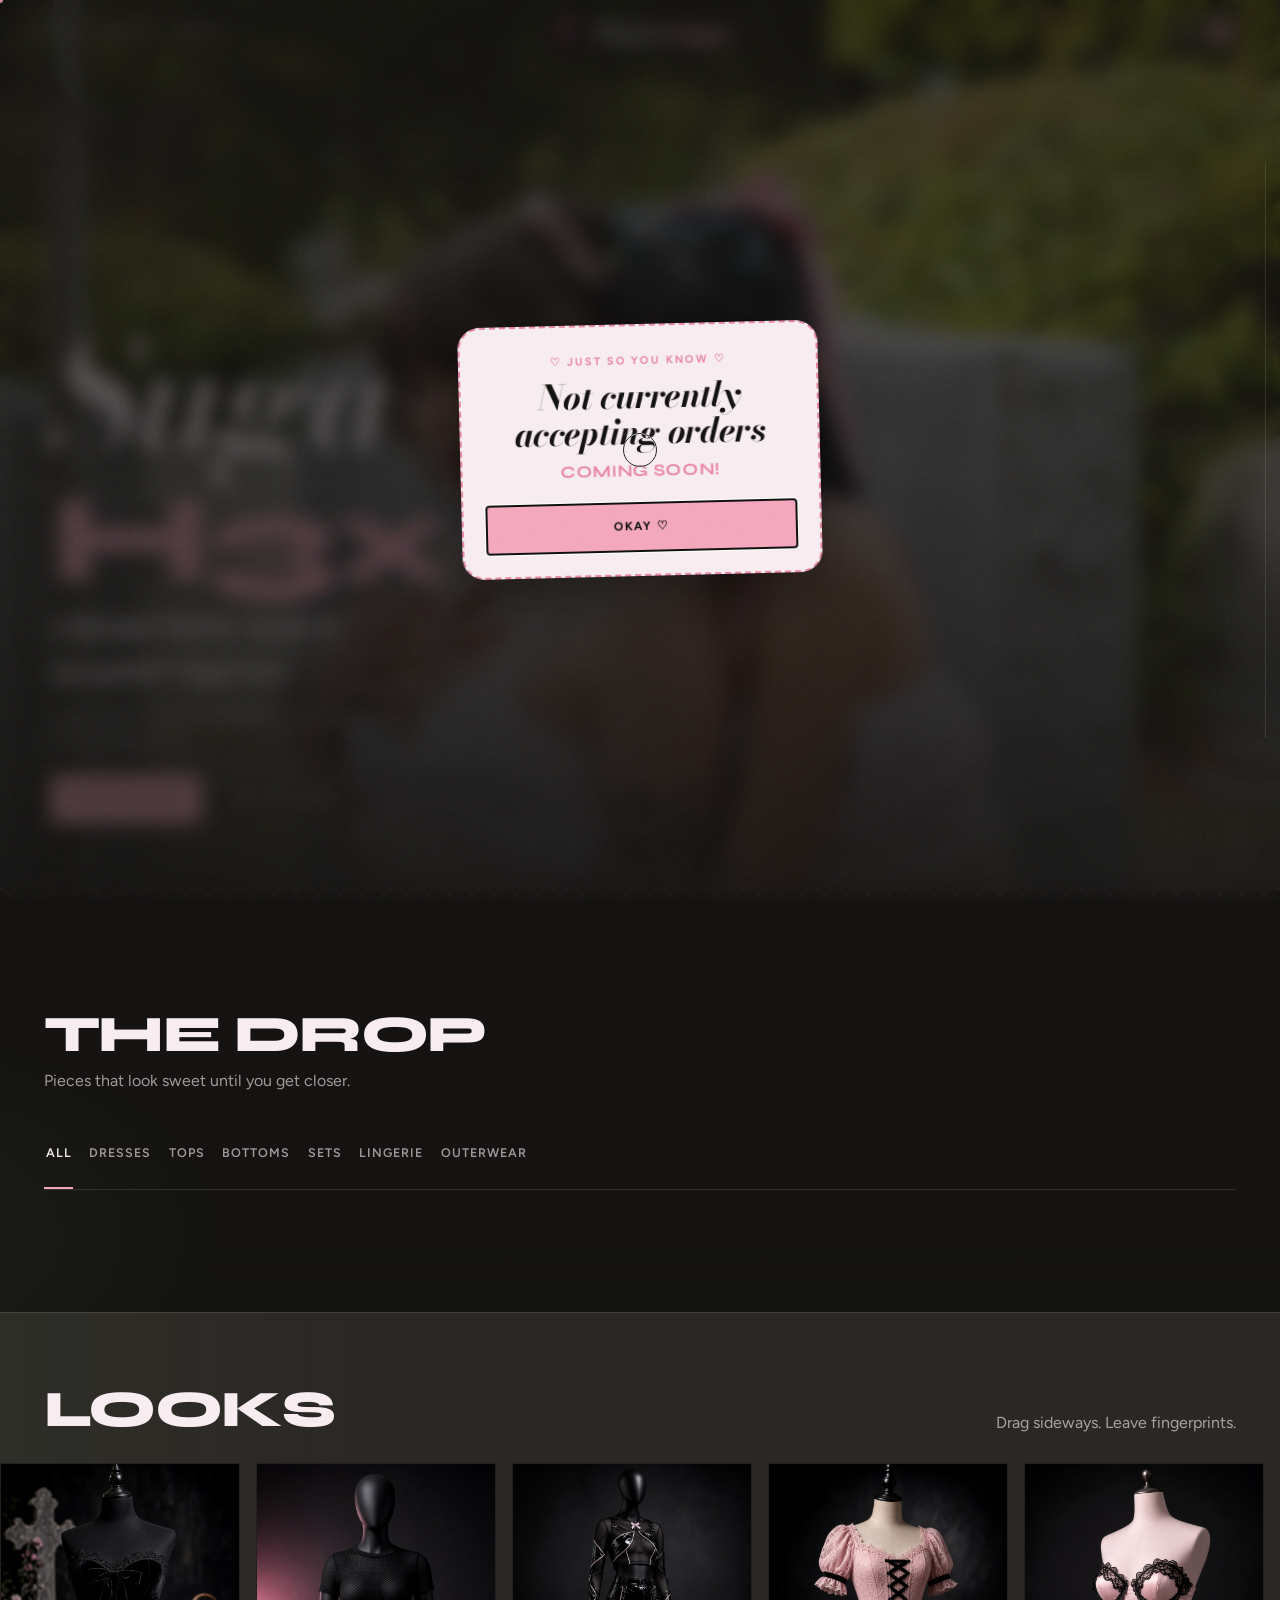
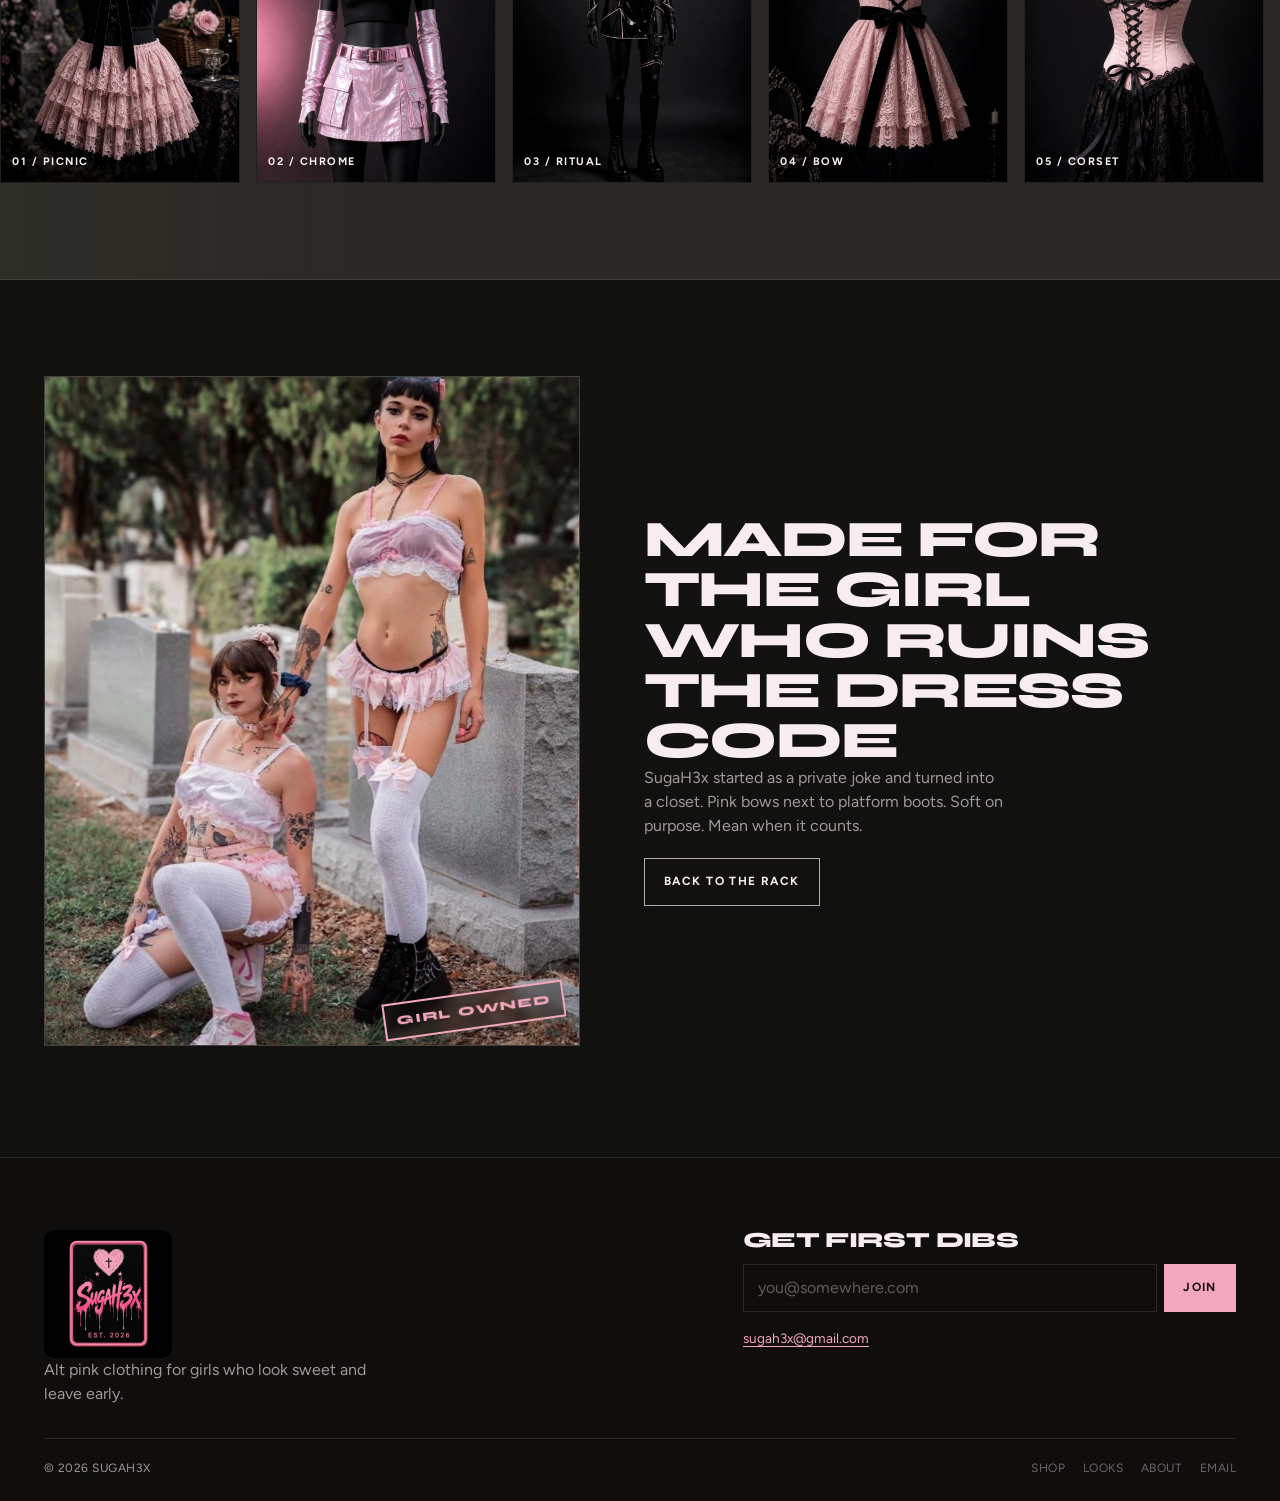
==== commit 7b13c1bf: "Use the same patch logo on iPhone as everywhere else. Safari was showing the simplified heart tab ic" ====
--- a/static/index.html
+++ b/static/index.html
@@ -7,15 +7,15 @@
       name="description"
       content="SugaH3x — girl-owned alt clothing. Soft lace, sharp attitude."
     />
-    <link rel="icon" type="image/png" href="/static/logos/logo-mark.png?v=mark" />
-    <link rel="apple-touch-icon" href="/static/logos/apple-touch.png?v=mark" />
+    <link rel="icon" type="image/png" href="/static/logos/logo-mark.png?v=patch-match" />
+    <link rel="apple-touch-icon" href="/static/logos/apple-touch.png?v=patch-match" />
     <link rel="preconnect" href="https://fonts.googleapis.com" />
     <link rel="preconnect" href="https://fonts.gstatic.com" crossorigin />
     <link
       href="https://fonts.googleapis.com/css2?family=Bodoni+Moda:ital,opsz,wght@0,6..96,500;0,6..96,700;1,6..96,500;1,6..96,700&family=Figtree:wght@400;500;600;700&family=Syne:wght@600;700;800&display=swap"
       rel="stylesheet"
     />
-    <link rel="stylesheet" href="/static/styles.css?v=mark" />
+    <link rel="stylesheet" href="/static/styles.css?v=patch-match" />
     <title>SugaH3x</title>
   </head>
   <body>
@@ -38,7 +38,7 @@
         <a class="nav-brand" href="#top">
           <img
             class="nav-mark"
-            src="/static/logos/logo-mark.jpg?v=mark"
+            src="/static/logos/logo-main.jpg?v=patch-match"
             alt=""
             width="1024"
             height="1024"
--- a/static/styles.css
+++ b/static/styles.css
@@ -228,11 +228,12 @@
 }
 
 .nav-mark {
-  height: 34px;
-  width: 34px;
-  object-fit: cover;
+  height: 40px;
+  width: 40px;
+  object-fit: contain;
   border-radius: 6px;
   flex-shrink: 0;
+  background: #000;
 }
 
 .nav-wordmark {
@@ -1386,8 +1387,8 @@
   }
 
   .nav-mark {
-    height: 30px;
-    width: 30px;
+    height: 36px;
+    width: 36px;
   }
 
   .mobile-nav {
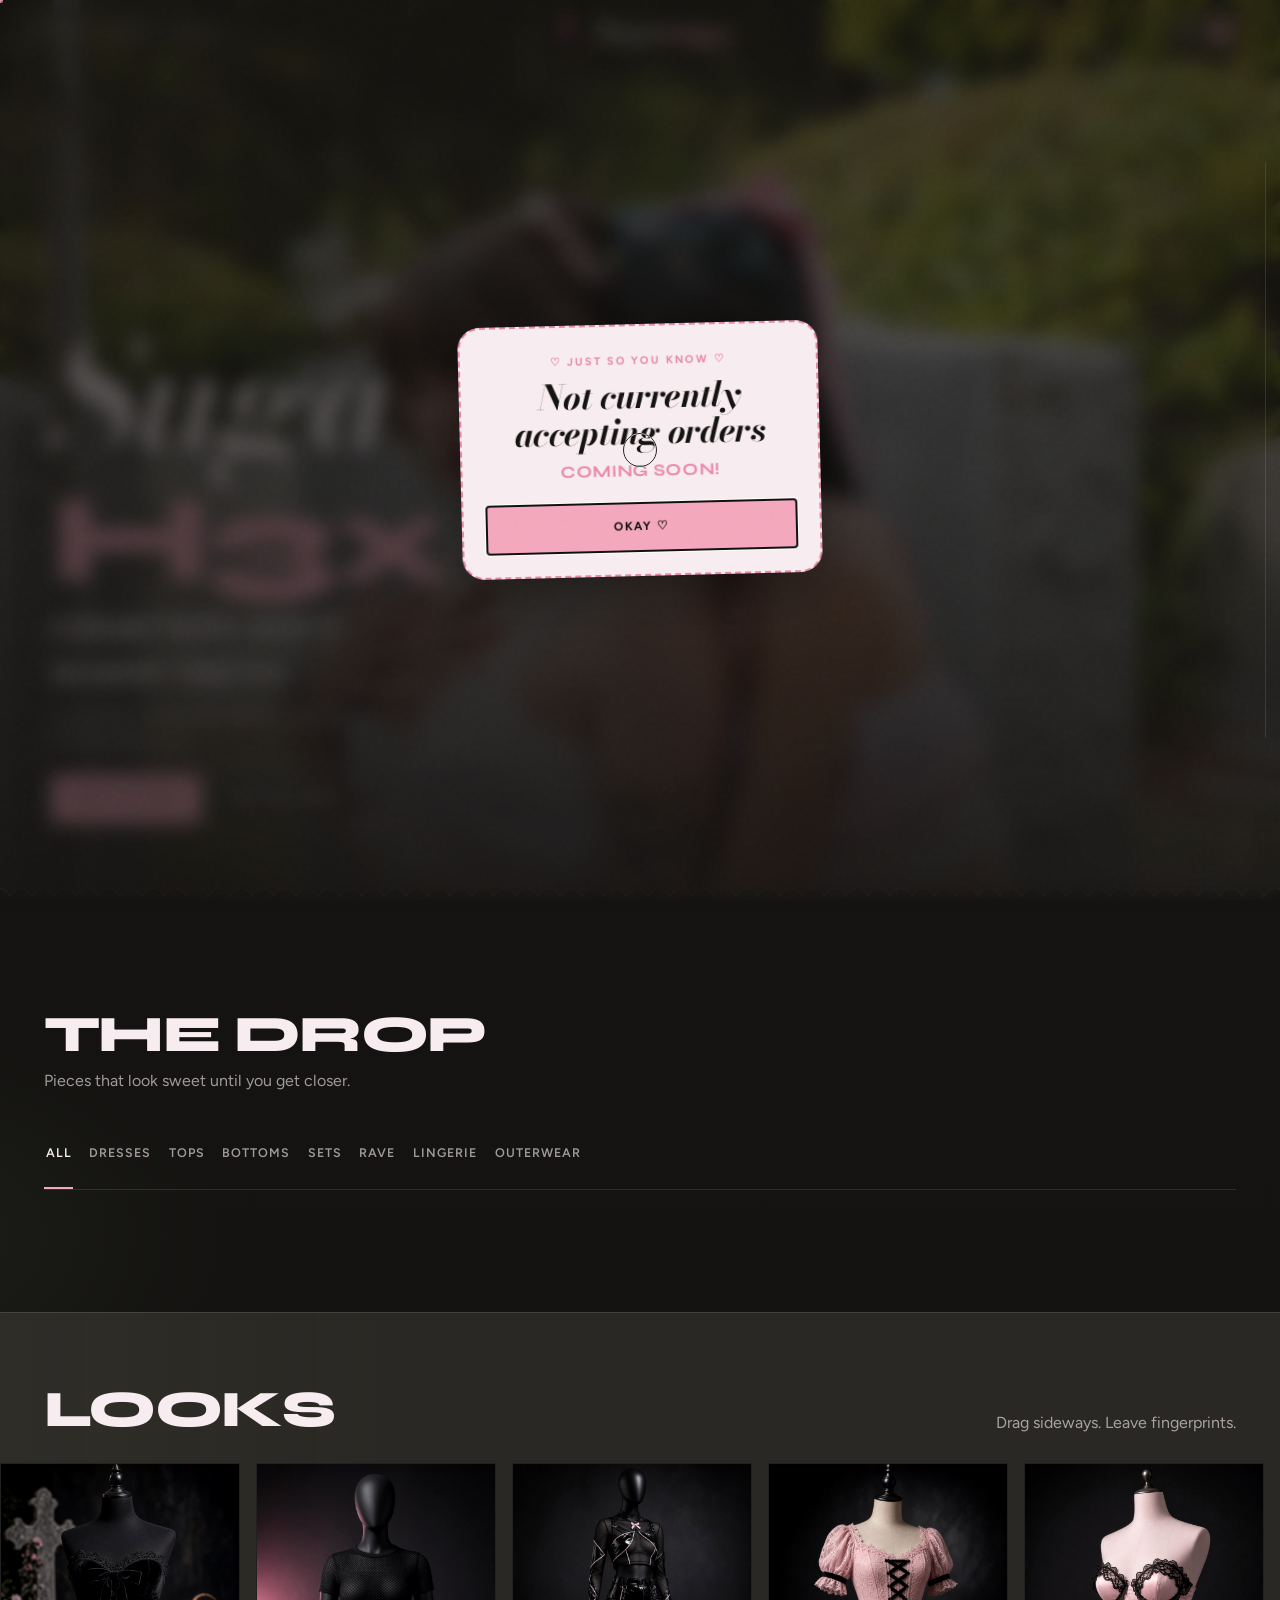
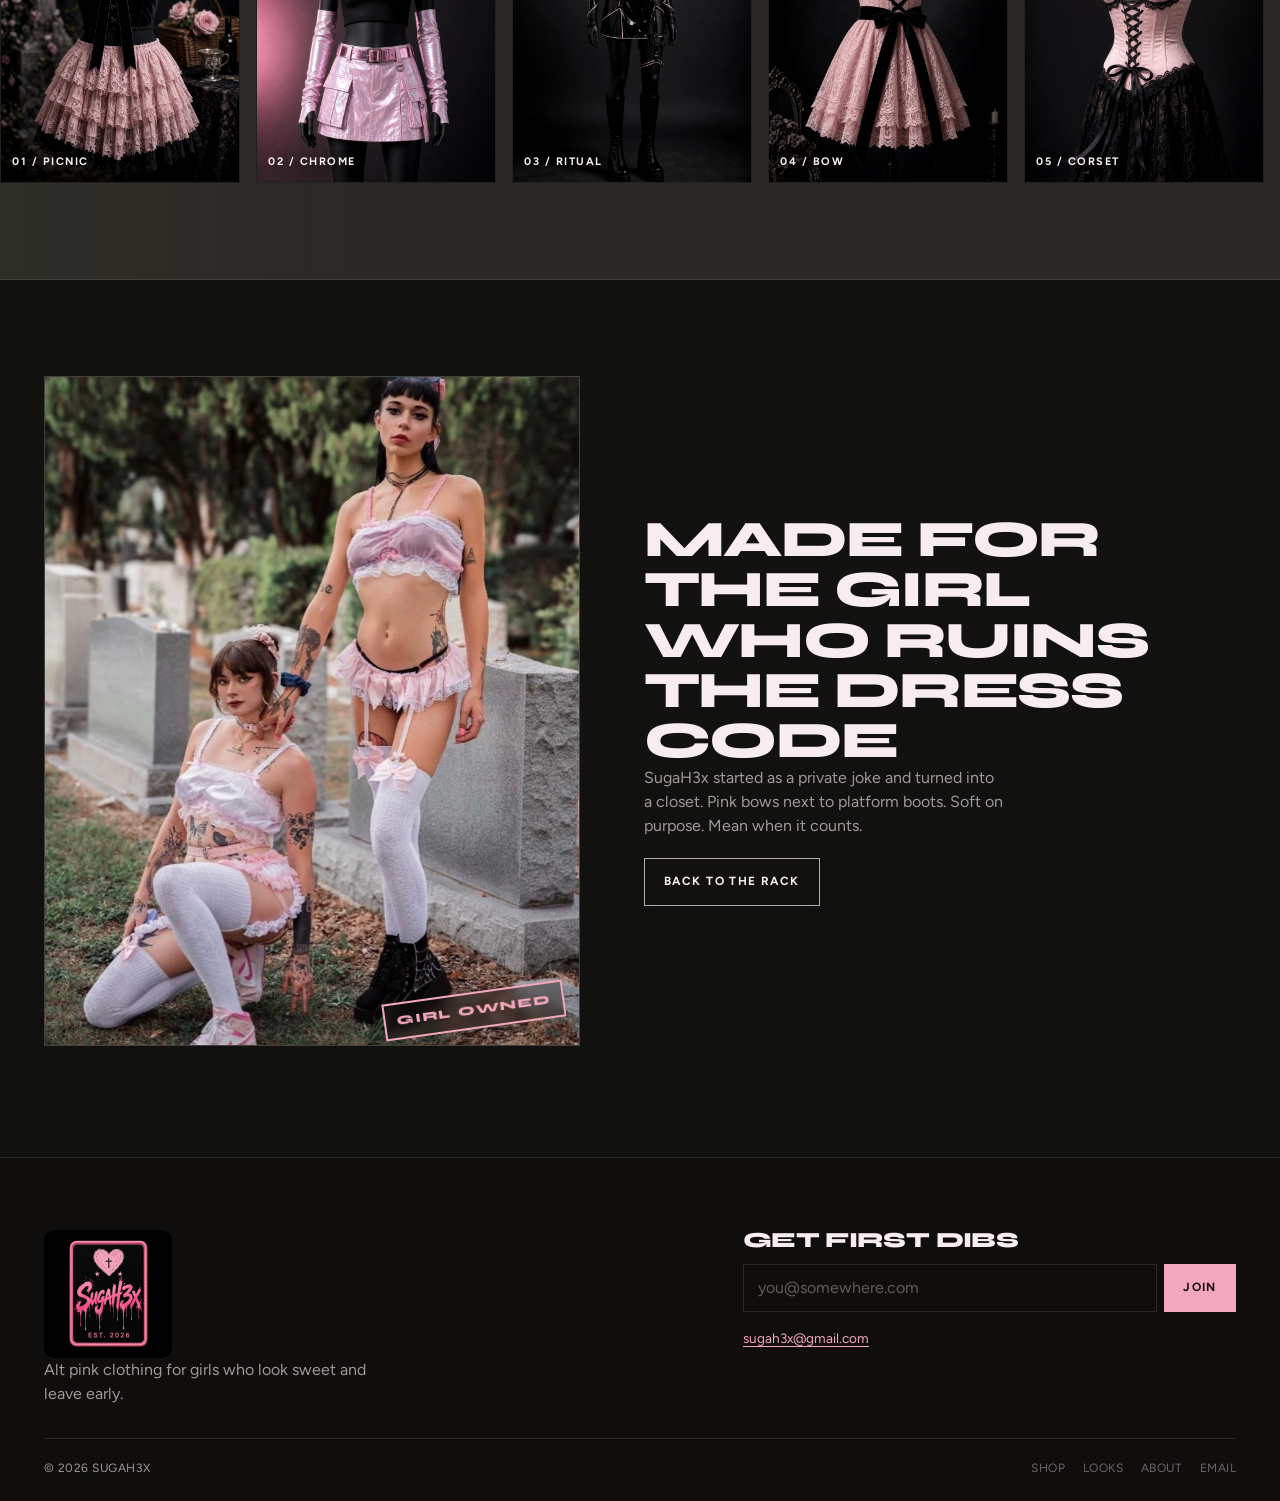
==== commit ee9c21e8: "Add a Rave category with the three picked looks." ====
--- a/static/index.html
+++ b/static/index.html
@@ -7,8 +7,8 @@
       name="description"
       content="SugaH3x — girl-owned alt clothing. Soft lace, sharp attitude."
     />
-    <link rel="icon" type="image/png" href="/static/logos/logo-mark.png?v=patch-match" />
-    <link rel="apple-touch-icon" href="/static/logos/apple-touch.png?v=patch-match" />
+    <link rel="icon" type="image/png" href="/static/logos/logo-mark.png?v=iphone-heart" />
+    <link rel="apple-touch-icon" href="/static/logos/apple-touch.png?v=iphone-heart" />
     <link rel="preconnect" href="https://fonts.googleapis.com" />
     <link rel="preconnect" href="https://fonts.gstatic.com" crossorigin />
     <link
@@ -231,6 +231,6 @@
     <script>
       document.getElementById("year").textContent = new Date().getFullYear();
     </script>
-    <script src="/static/app.js?v=rave-sets" defer></script>
+    <script src="/static/app.js?v=rave-cat" defer></script>
   </body>
 </html>
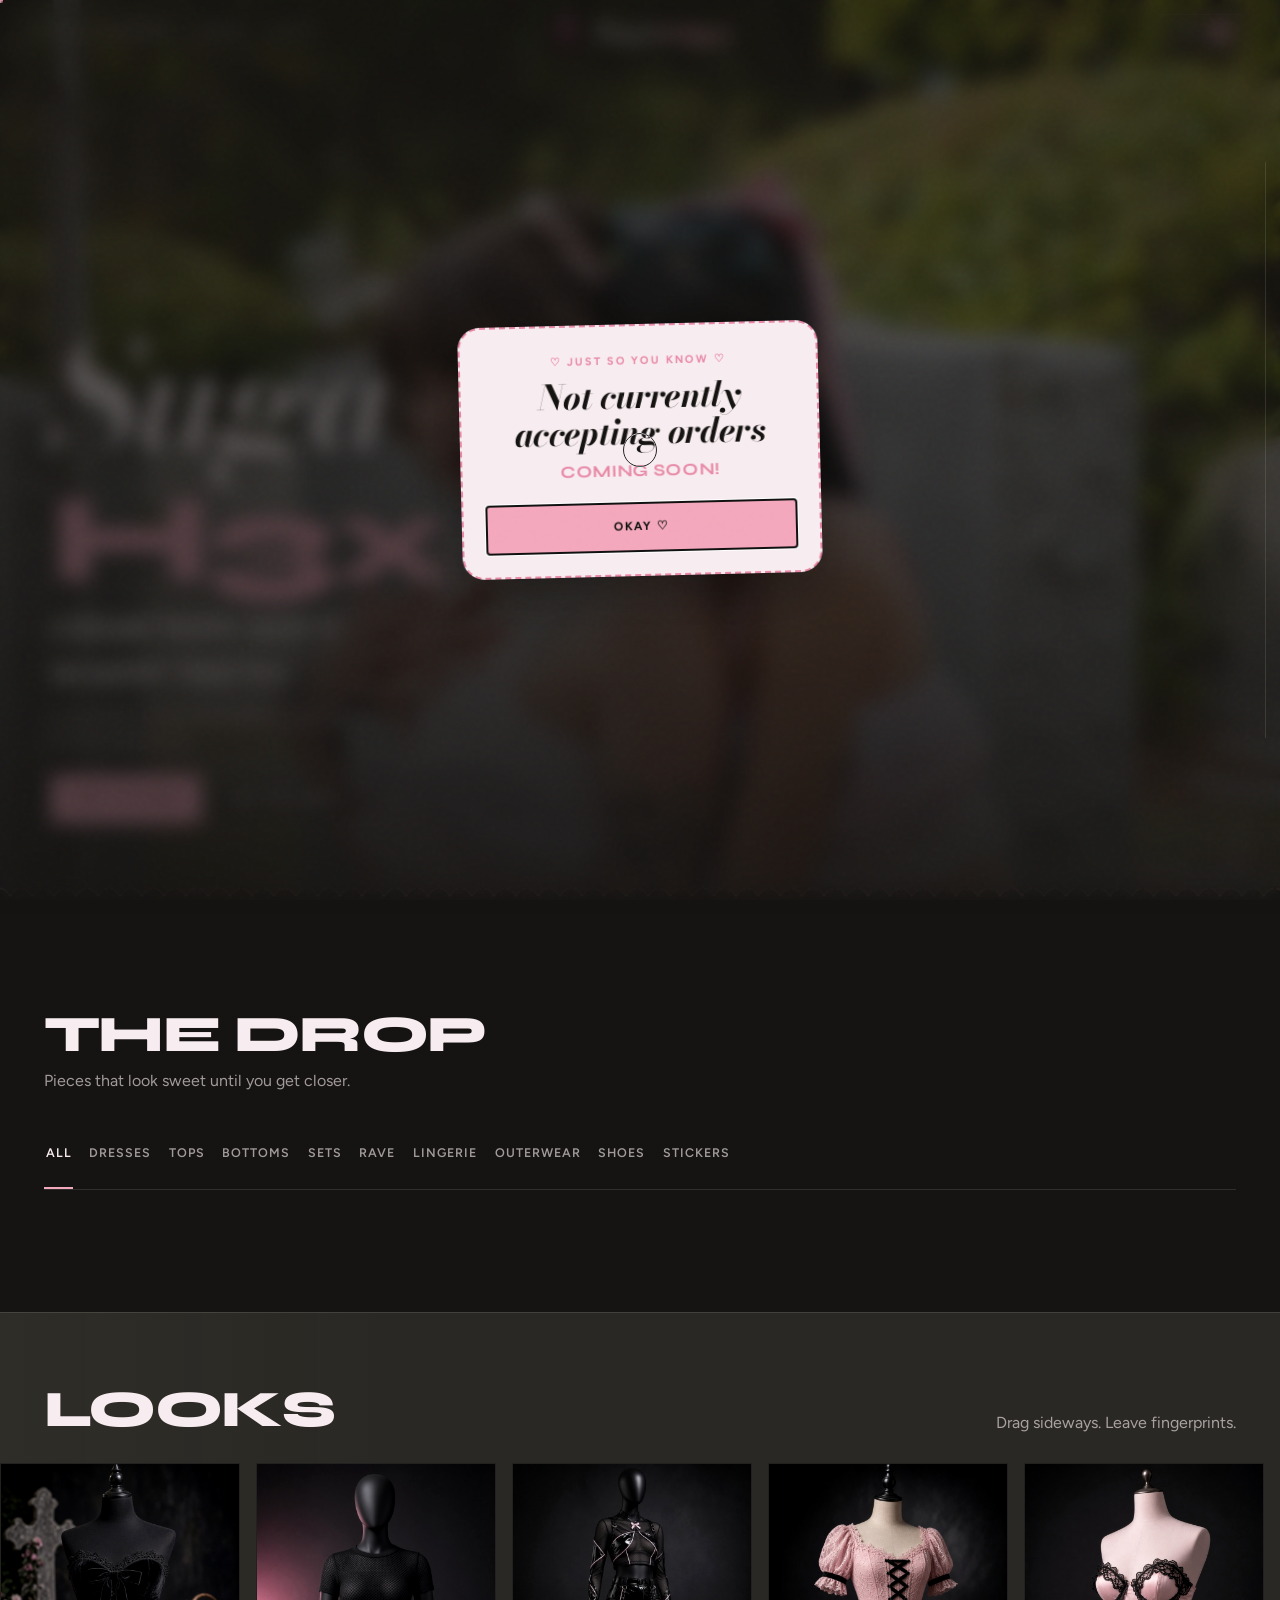
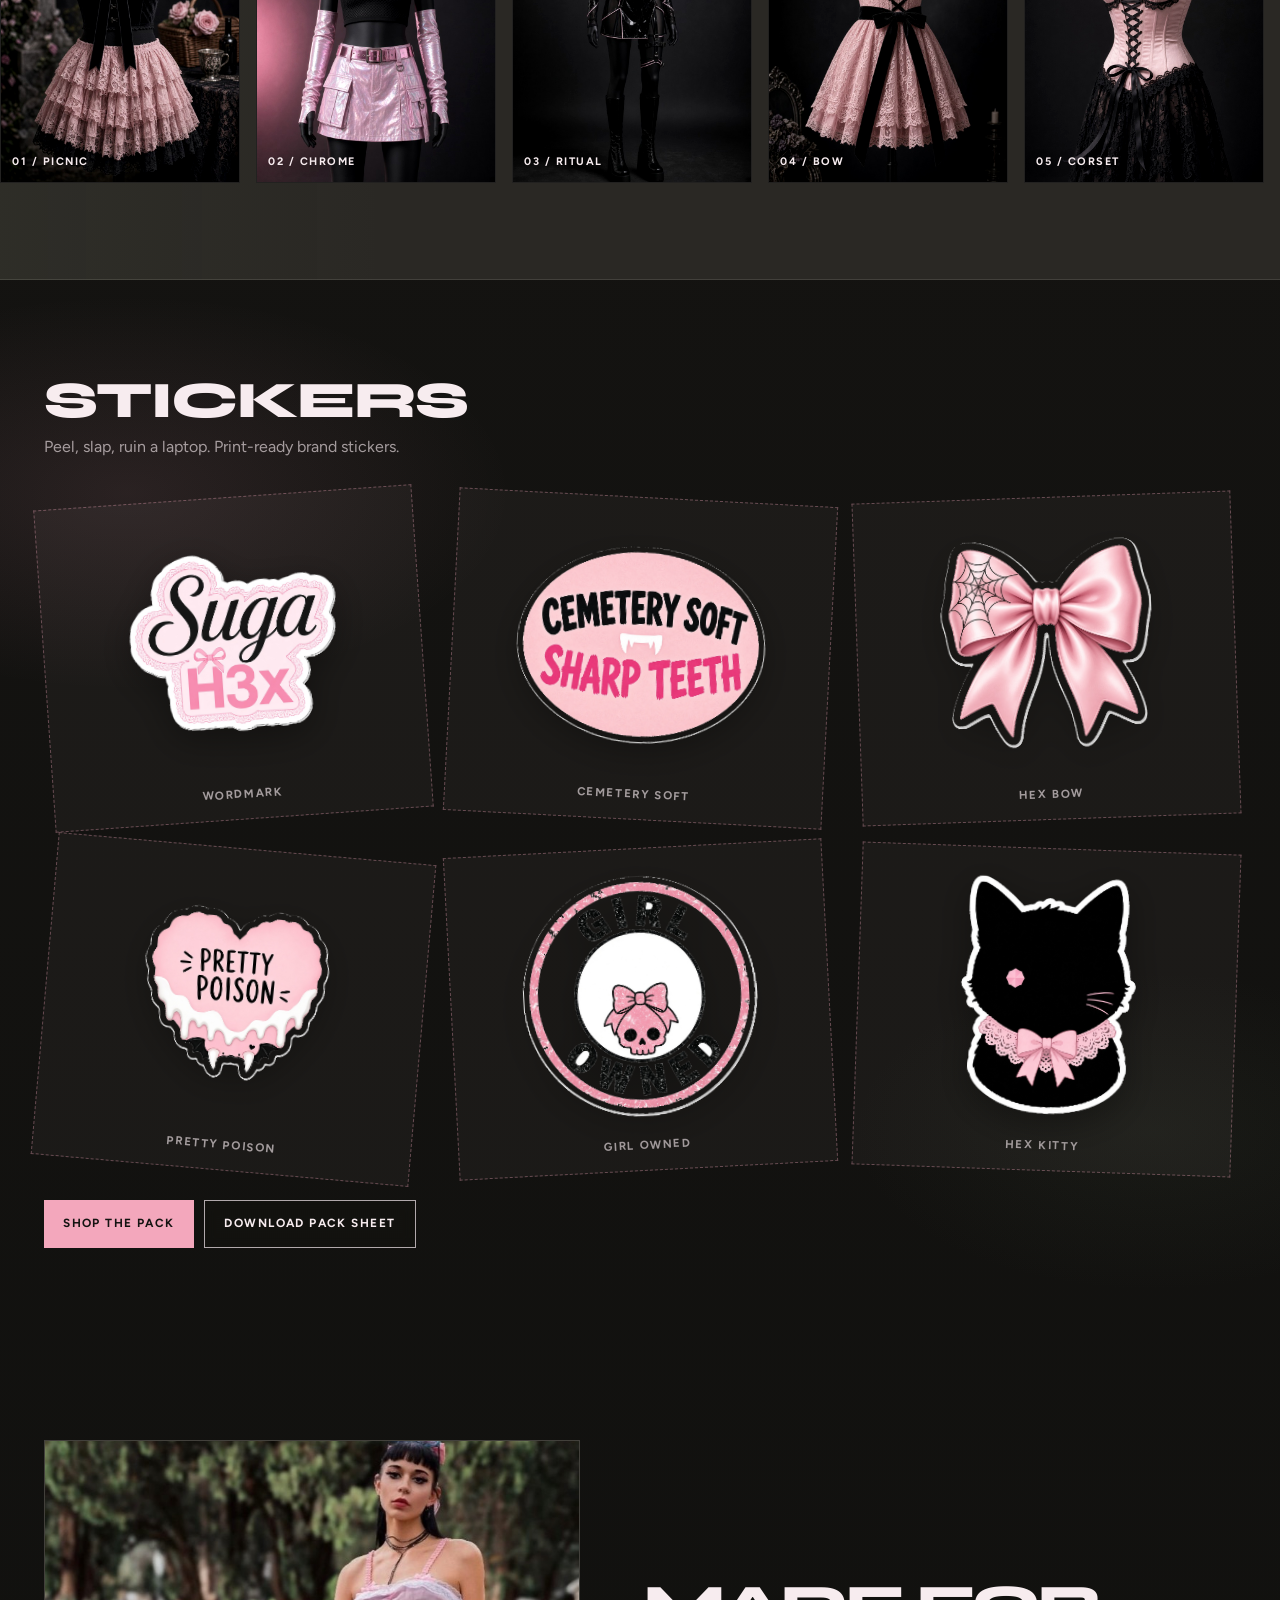
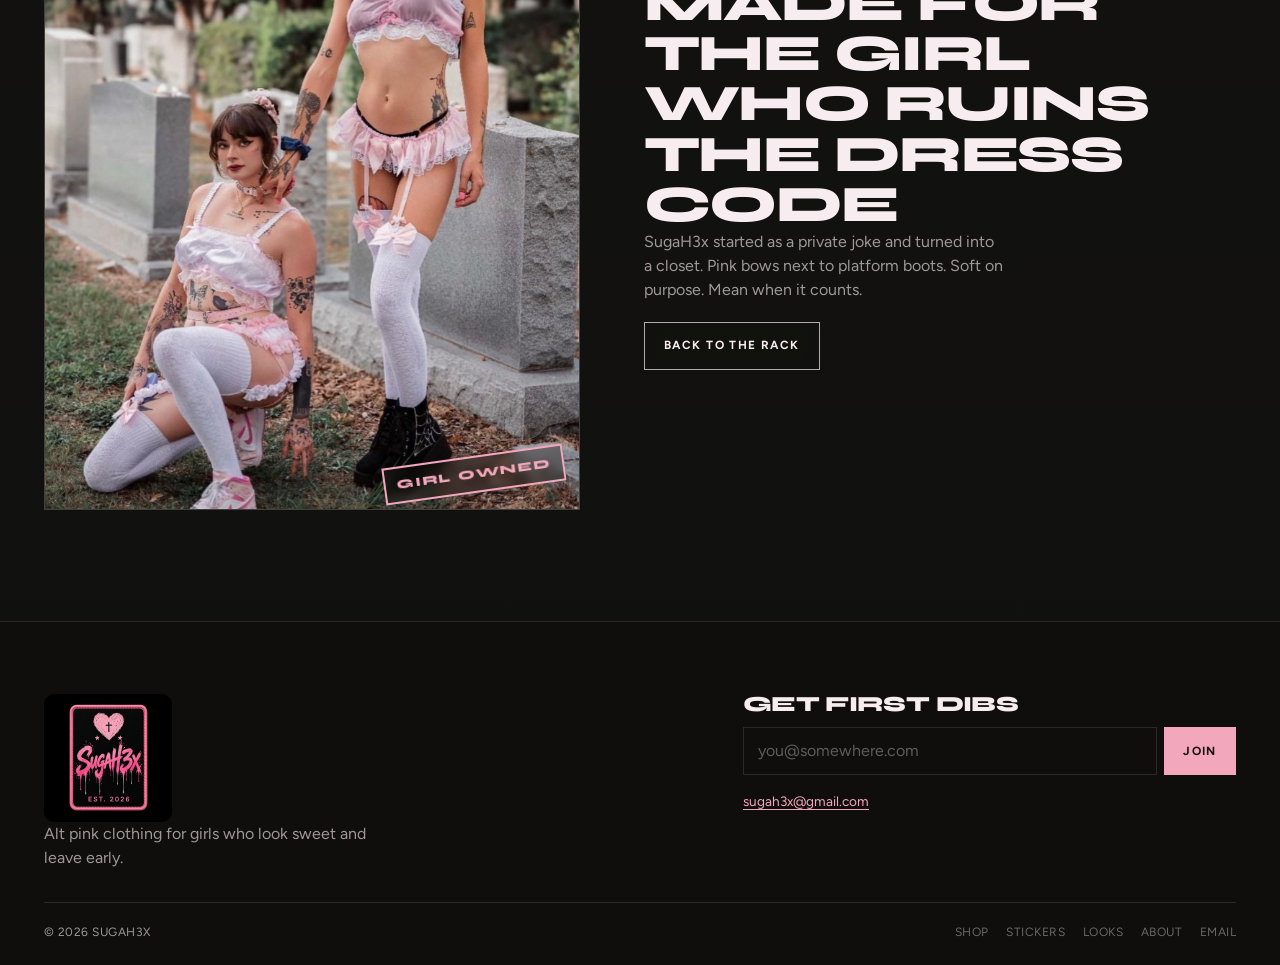
==== commit 21bbdf76: "Add SugaH3x brand sticker pack Six die-cut stickers (wordmark, cemetery soft, hex bow, pretty poison" ====
--- a/static/index.html
+++ b/static/index.html
@@ -32,6 +32,7 @@
         </button>
         <nav class="nav-links" aria-label="Primary">
           <a href="#shop">Shop</a>
+          <a href="#stickers">Stickers</a>
           <a href="#film">Looks</a>
           <a href="#story">About</a>
         </nav>
@@ -55,6 +56,7 @@
 
       <div class="mobile-nav">
         <a href="#shop">Shop</a>
+        <a href="#stickers">Stickers</a>
         <a href="#film">Looks</a>
         <a href="#story">About</a>
       </div>
@@ -128,6 +130,45 @@
               <img src="/static/images/black-widow-robe.jpg" alt="Black widow robe" />
               <figcaption>06 / robe</figcaption>
             </figure>
+          </div>
+        </section>
+
+        <section class="section stickers" id="stickers">
+          <div class="section-head">
+            <h2 class="section-title">Stickers</h2>
+            <p class="section-sub">
+              Peel, slap, ruin a laptop. Print-ready brand stickers.
+            </p>
+          </div>
+          <div class="sticker-wall" aria-label="SugaH3x sticker pack">
+            <figure class="sticker-card" style="--r: -4deg">
+              <img src="/static/stickers/wordmark.png" alt="SugaH3x wordmark sticker" loading="lazy" />
+              <figcaption>Wordmark</figcaption>
+            </figure>
+            <figure class="sticker-card" style="--r: 3deg">
+              <img src="/static/stickers/cemetery-soft.png" alt="Cemetery Soft Sharp Teeth sticker" loading="lazy" />
+              <figcaption>Cemetery Soft</figcaption>
+            </figure>
+            <figure class="sticker-card" style="--r: -2deg">
+              <img src="/static/stickers/hex-bow.png" alt="Hex bow sticker" loading="lazy" />
+              <figcaption>Hex Bow</figcaption>
+            </figure>
+            <figure class="sticker-card" style="--r: 5deg">
+              <img src="/static/stickers/pretty-poison.png" alt="Pretty Poison heart sticker" loading="lazy" />
+              <figcaption>Pretty Poison</figcaption>
+            </figure>
+            <figure class="sticker-card" style="--r: -3deg">
+              <img src="/static/stickers/girl-owned.png" alt="Girl Owned stamp sticker" loading="lazy" />
+              <figcaption>Girl Owned</figcaption>
+            </figure>
+            <figure class="sticker-card" style="--r: 2deg">
+              <img src="/static/stickers/hex-kitty.png" alt="Hex kitty sticker" loading="lazy" />
+              <figcaption>Hex Kitty</figcaption>
+            </figure>
+          </div>
+          <div class="sticker-cta">
+            <a class="btn btn-primary" href="#shop" data-magnetic data-filter-jump="Stickers">Shop the pack</a>
+            <a class="btn btn-ghost" href="/static/stickers/pack-sheet.png" download data-magnetic>Download pack sheet</a>
           </div>
         </section>
 
@@ -181,6 +222,7 @@
           <p>© <span id="year"></span> SugaH3x</p>
           <div class="footer-links">
             <a href="#shop">Shop</a>
+            <a href="#stickers">Stickers</a>
             <a href="#film">Looks</a>
             <a href="#story">About</a>
             <a href="mailto:sugah3x@gmail.com">Email</a>
--- a/static/styles.css
+++ b/static/styles.css
@@ -685,6 +685,15 @@
   height: 100%;
 }
 
+.product-media img[src*="/stickers/"] {
+  object-fit: contain;
+  padding: 12%;
+  background:
+    radial-gradient(circle at 30% 20%, rgba(243, 167, 188, 0.18), transparent 45%),
+    #1c1a17;
+  filter: none;
+}
+
 .product-media .hover {
   position: absolute;
   inset: 0;
@@ -821,6 +830,80 @@
   border-color: var(--bow);
   color: var(--grave);
   background: var(--bow);
+}
+
+/* Stickers wall */
+.stickers {
+  background:
+    radial-gradient(700px 360px at 10% 20%, rgba(243, 167, 188, 0.1), transparent 55%),
+    radial-gradient(600px 320px at 90% 80%, rgba(90, 107, 82, 0.1), transparent 50%);
+}
+
+.sticker-wall {
+  display: grid;
+  grid-template-columns: repeat(3, 1fr);
+  gap: clamp(1rem, 3vw, 1.75rem);
+  margin-bottom: 1.75rem;
+}
+
+.sticker-card {
+  margin: 0;
+  display: grid;
+  gap: 0.65rem;
+  justify-items: center;
+  padding: 1.1rem 0.9rem 1rem;
+  background: rgba(239, 232, 223, 0.04);
+  border: 1px dashed rgba(243, 167, 188, 0.35);
+  transform: rotate(var(--r, 0deg));
+  transition: transform 0.35s var(--ease), border-color 0.25s, background 0.25s;
+}
+
+.sticker-card:hover {
+  transform: rotate(0deg) scale(1.03);
+  border-color: var(--bow);
+  background: rgba(243, 167, 188, 0.08);
+}
+
+.sticker-card img {
+  width: min(100%, 260px);
+  height: auto;
+  filter: drop-shadow(0 10px 18px rgba(0, 0, 0, 0.35));
+  transition: transform 0.35s var(--ease);
+}
+
+.sticker-card:hover img {
+  transform: translateY(-4px);
+}
+
+.sticker-card figcaption {
+  font-size: 0.72rem;
+  font-weight: 700;
+  letter-spacing: 0.14em;
+  text-transform: uppercase;
+  color: var(--muted);
+}
+
+.sticker-cta {
+  display: flex;
+  flex-wrap: wrap;
+  gap: 0.65rem;
+}
+
+@media (max-width: 900px) {
+  .sticker-wall {
+    grid-template-columns: repeat(2, 1fr);
+  }
+}
+
+@media (max-width: 560px) {
+  .sticker-wall {
+    grid-template-columns: 1fr 1fr;
+    gap: 0.75rem;
+  }
+
+  .sticker-card {
+    padding: 0.75rem 0.55rem 0.7rem;
+  }
 }
 
 /* Horizontal film strip */
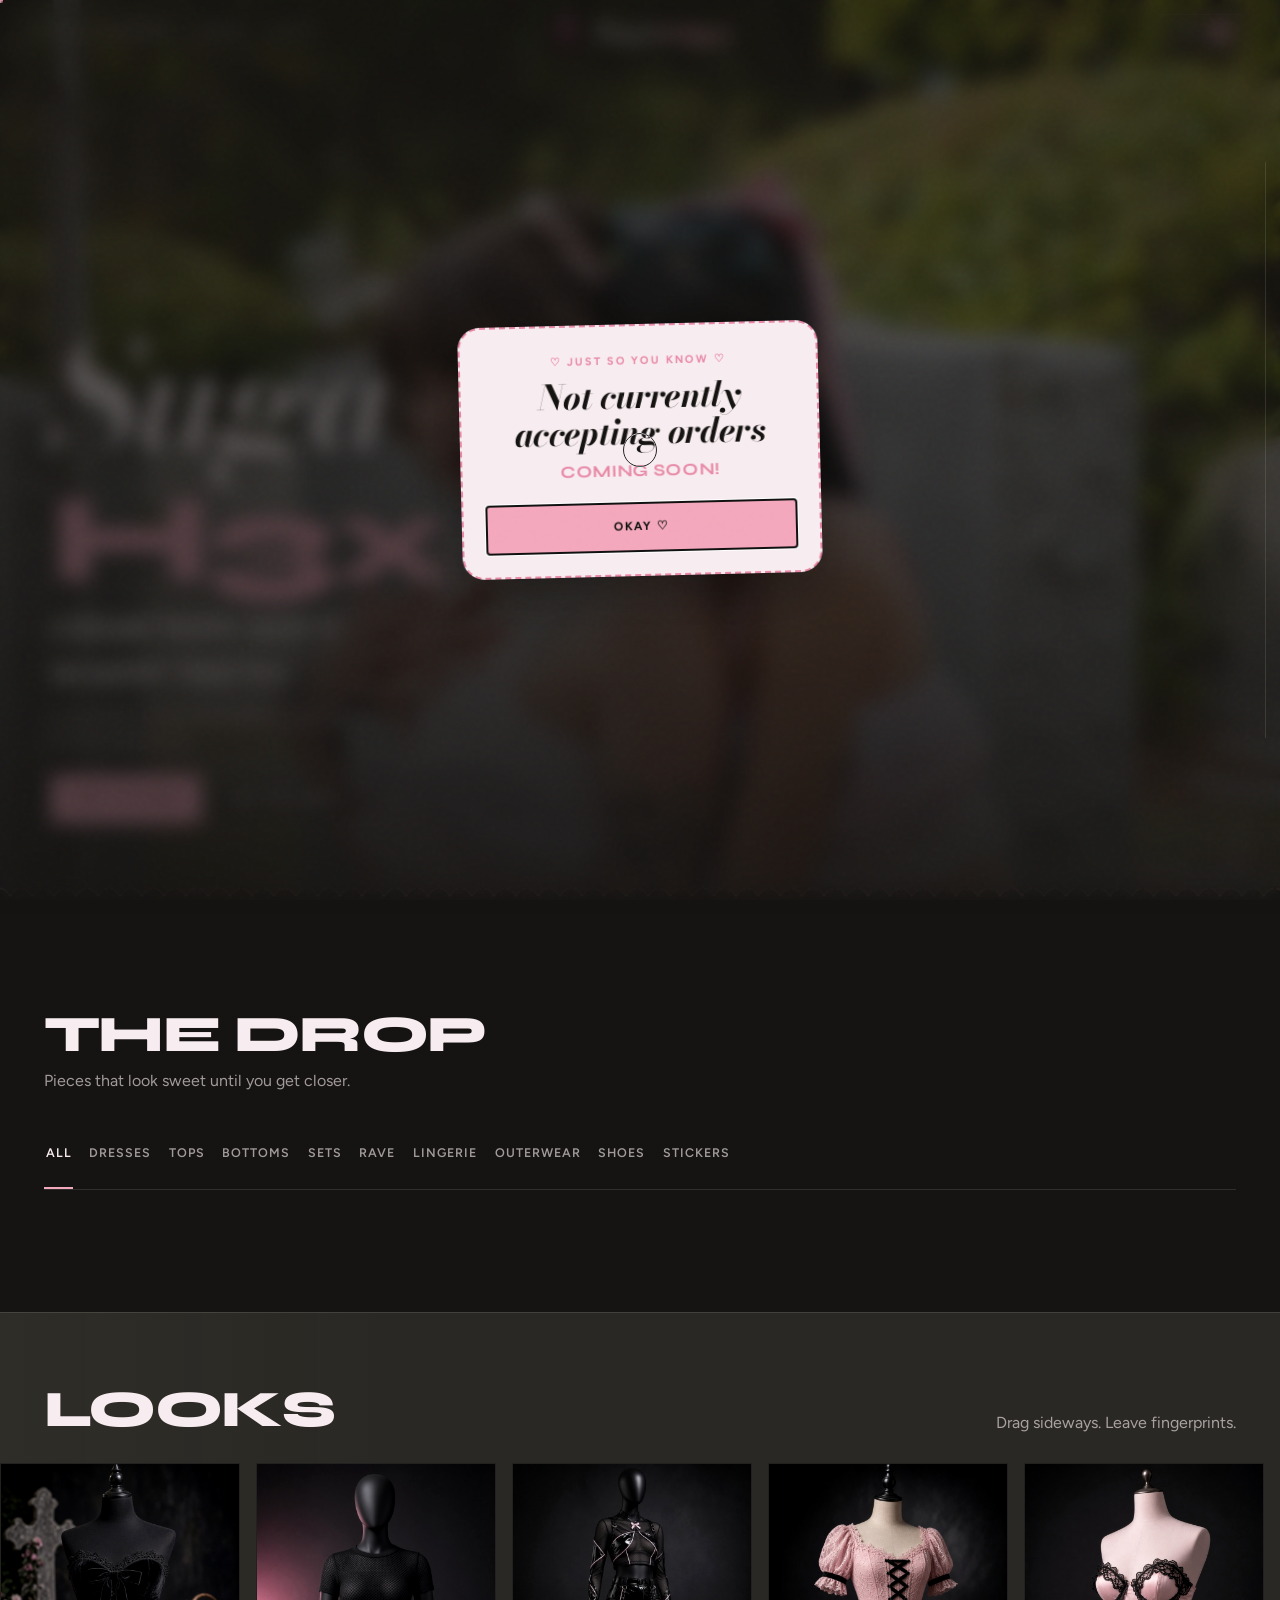
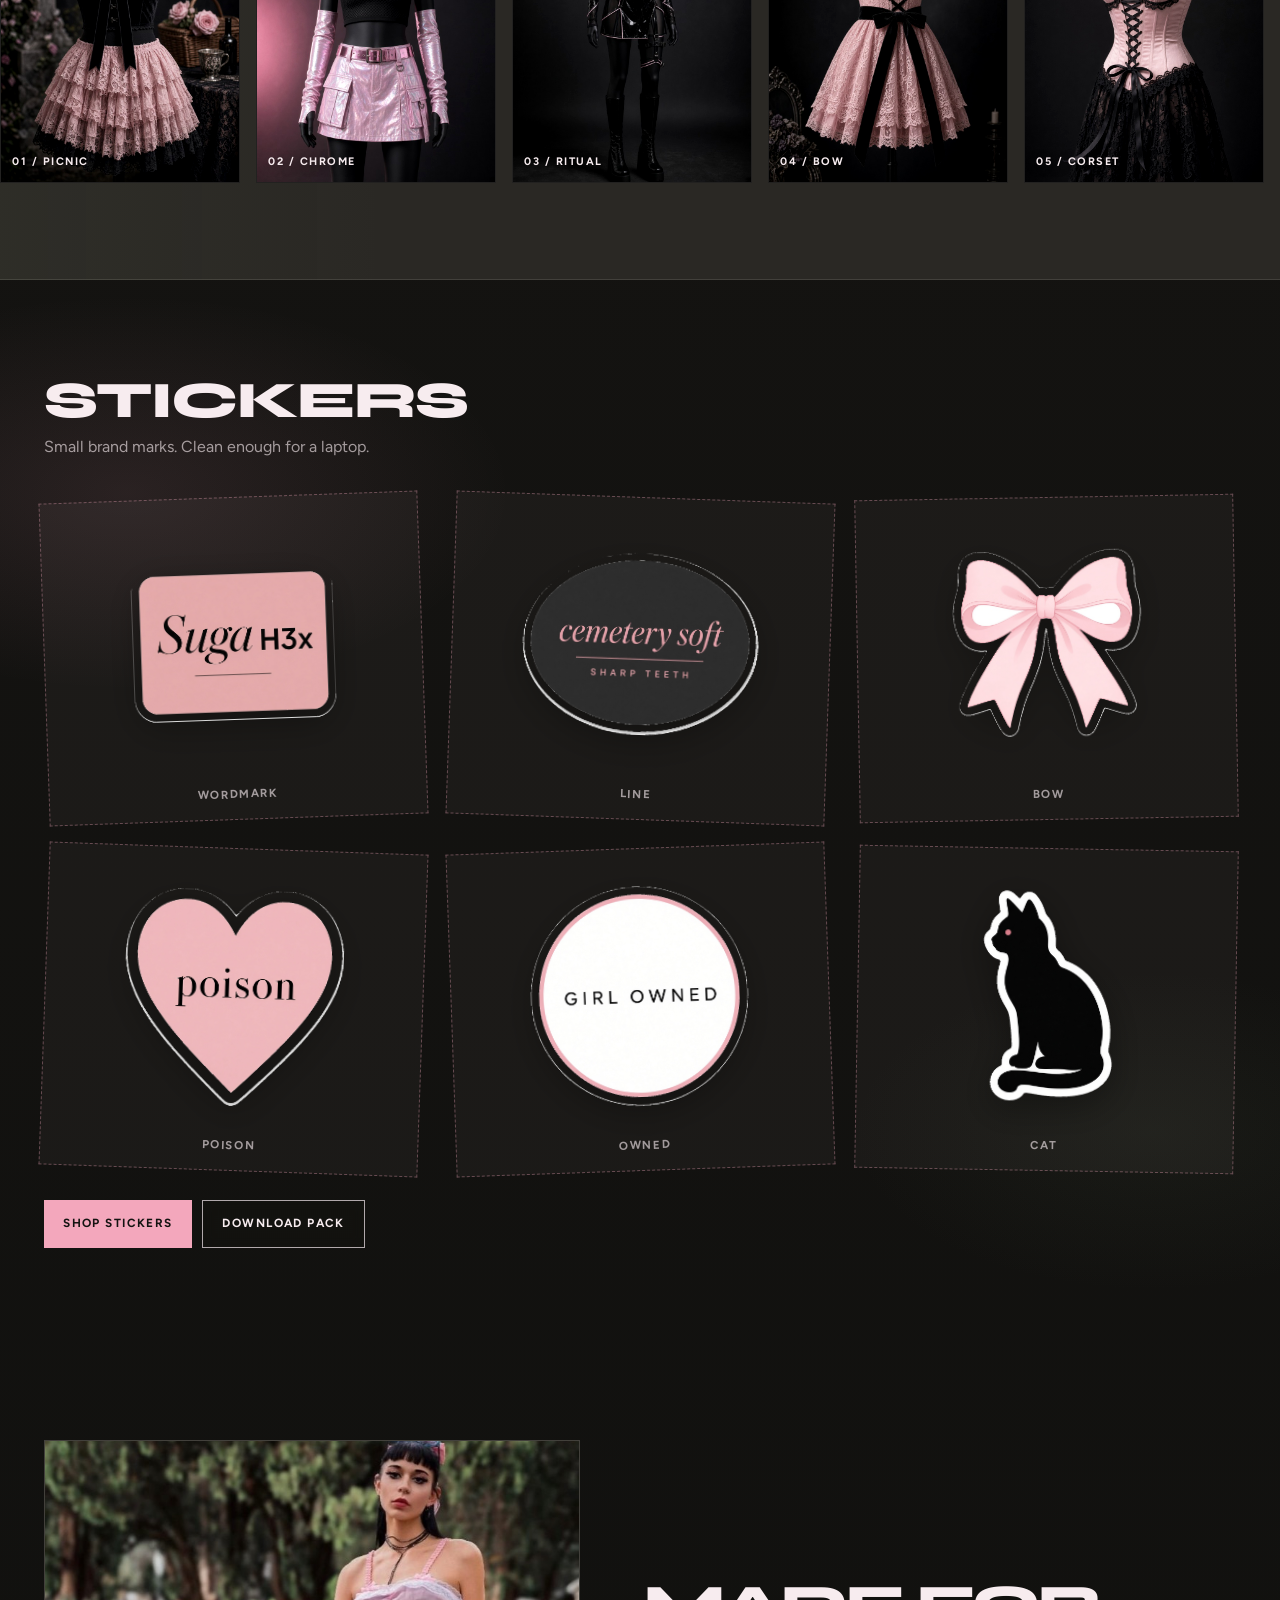
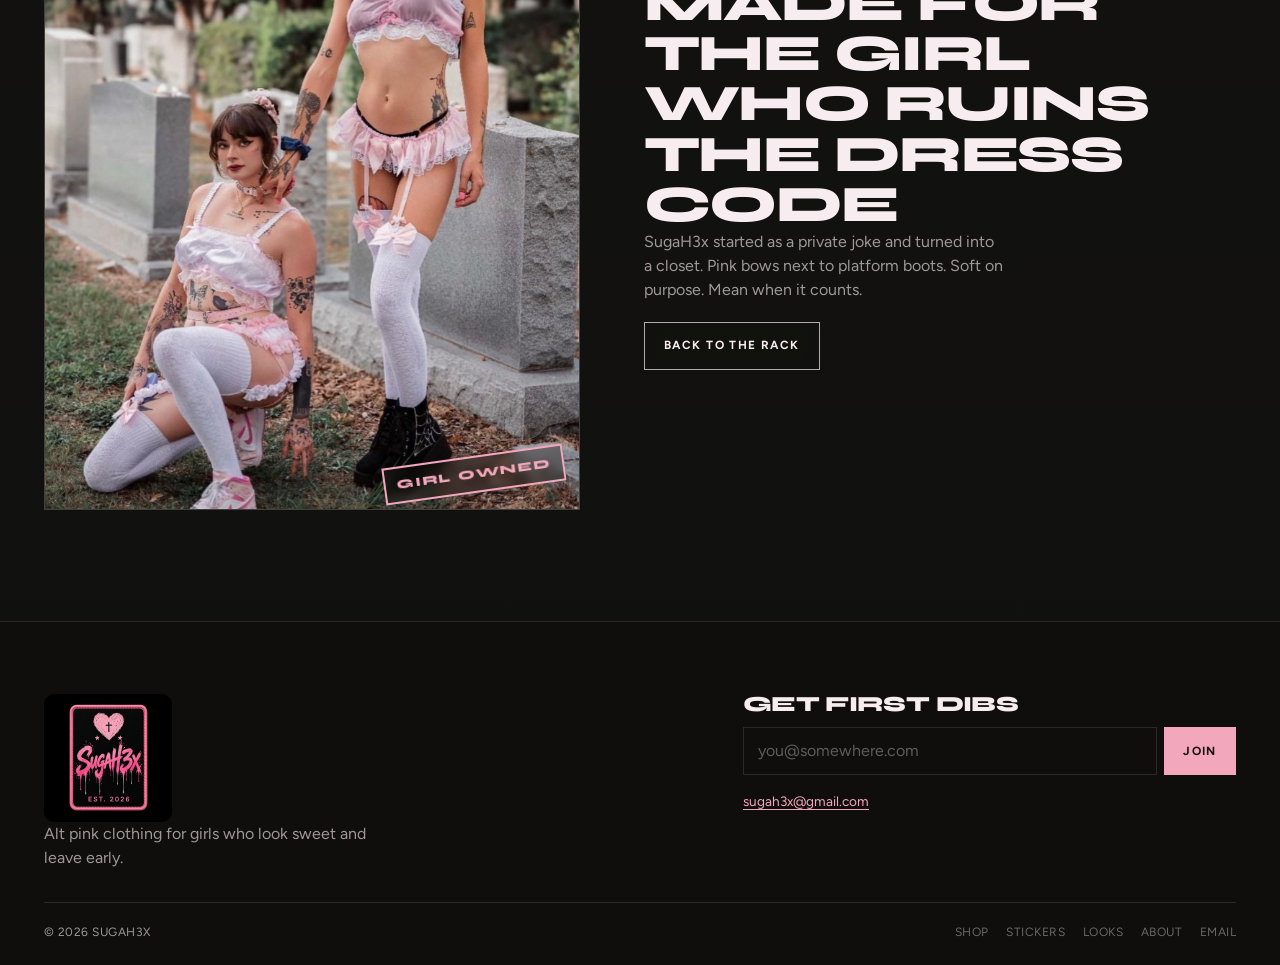
==== commit 5a893e20: "Redesign stickers to be quieter and less costume-y Swap fang/skull/spiderweb designs for clean edito" ====
--- a/static/index.html
+++ b/static/index.html
@@ -137,38 +137,38 @@
           <div class="section-head">
             <h2 class="section-title">Stickers</h2>
             <p class="section-sub">
-              Peel, slap, ruin a laptop. Print-ready brand stickers.
+              Small brand marks. Clean enough for a laptop.
             </p>
           </div>
           <div class="sticker-wall" aria-label="SugaH3x sticker pack">
-            <figure class="sticker-card" style="--r: -4deg">
+            <figure class="sticker-card" style="--r: -2deg">
               <img src="/static/stickers/wordmark.png" alt="SugaH3x wordmark sticker" loading="lazy" />
               <figcaption>Wordmark</figcaption>
             </figure>
-            <figure class="sticker-card" style="--r: 3deg">
-              <img src="/static/stickers/cemetery-soft.png" alt="Cemetery Soft Sharp Teeth sticker" loading="lazy" />
-              <figcaption>Cemetery Soft</figcaption>
+            <figure class="sticker-card" style="--r: 2deg">
+              <img src="/static/stickers/cemetery-soft.png" alt="Cemetery soft sharp teeth sticker" loading="lazy" />
+              <figcaption>Line</figcaption>
+            </figure>
+            <figure class="sticker-card" style="--r: -1deg">
+              <img src="/static/stickers/hex-bow.png" alt="Bow sticker" loading="lazy" />
+              <figcaption>Bow</figcaption>
+            </figure>
+            <figure class="sticker-card" style="--r: 2deg">
+              <img src="/static/stickers/pretty-poison.png" alt="Poison heart sticker" loading="lazy" />
+              <figcaption>Poison</figcaption>
             </figure>
             <figure class="sticker-card" style="--r: -2deg">
-              <img src="/static/stickers/hex-bow.png" alt="Hex bow sticker" loading="lazy" />
-              <figcaption>Hex Bow</figcaption>
-            </figure>
-            <figure class="sticker-card" style="--r: 5deg">
-              <img src="/static/stickers/pretty-poison.png" alt="Pretty Poison heart sticker" loading="lazy" />
-              <figcaption>Pretty Poison</figcaption>
-            </figure>
-            <figure class="sticker-card" style="--r: -3deg">
-              <img src="/static/stickers/girl-owned.png" alt="Girl Owned stamp sticker" loading="lazy" />
-              <figcaption>Girl Owned</figcaption>
-            </figure>
-            <figure class="sticker-card" style="--r: 2deg">
-              <img src="/static/stickers/hex-kitty.png" alt="Hex kitty sticker" loading="lazy" />
-              <figcaption>Hex Kitty</figcaption>
+              <img src="/static/stickers/girl-owned.png" alt="Girl owned sticker" loading="lazy" />
+              <figcaption>Owned</figcaption>
+            </figure>
+            <figure class="sticker-card" style="--r: 1deg">
+              <img src="/static/stickers/hex-kitty.png" alt="Cat sticker" loading="lazy" />
+              <figcaption>Cat</figcaption>
             </figure>
           </div>
           <div class="sticker-cta">
-            <a class="btn btn-primary" href="#shop" data-magnetic data-filter-jump="Stickers">Shop the pack</a>
-            <a class="btn btn-ghost" href="/static/stickers/pack-sheet.png" download data-magnetic>Download pack sheet</a>
+            <a class="btn btn-primary" href="#shop" data-magnetic data-filter-jump="Stickers">Shop stickers</a>
+            <a class="btn btn-ghost" href="/static/stickers/pack-sheet.png" download data-magnetic>Download pack</a>
           </div>
         </section>
 
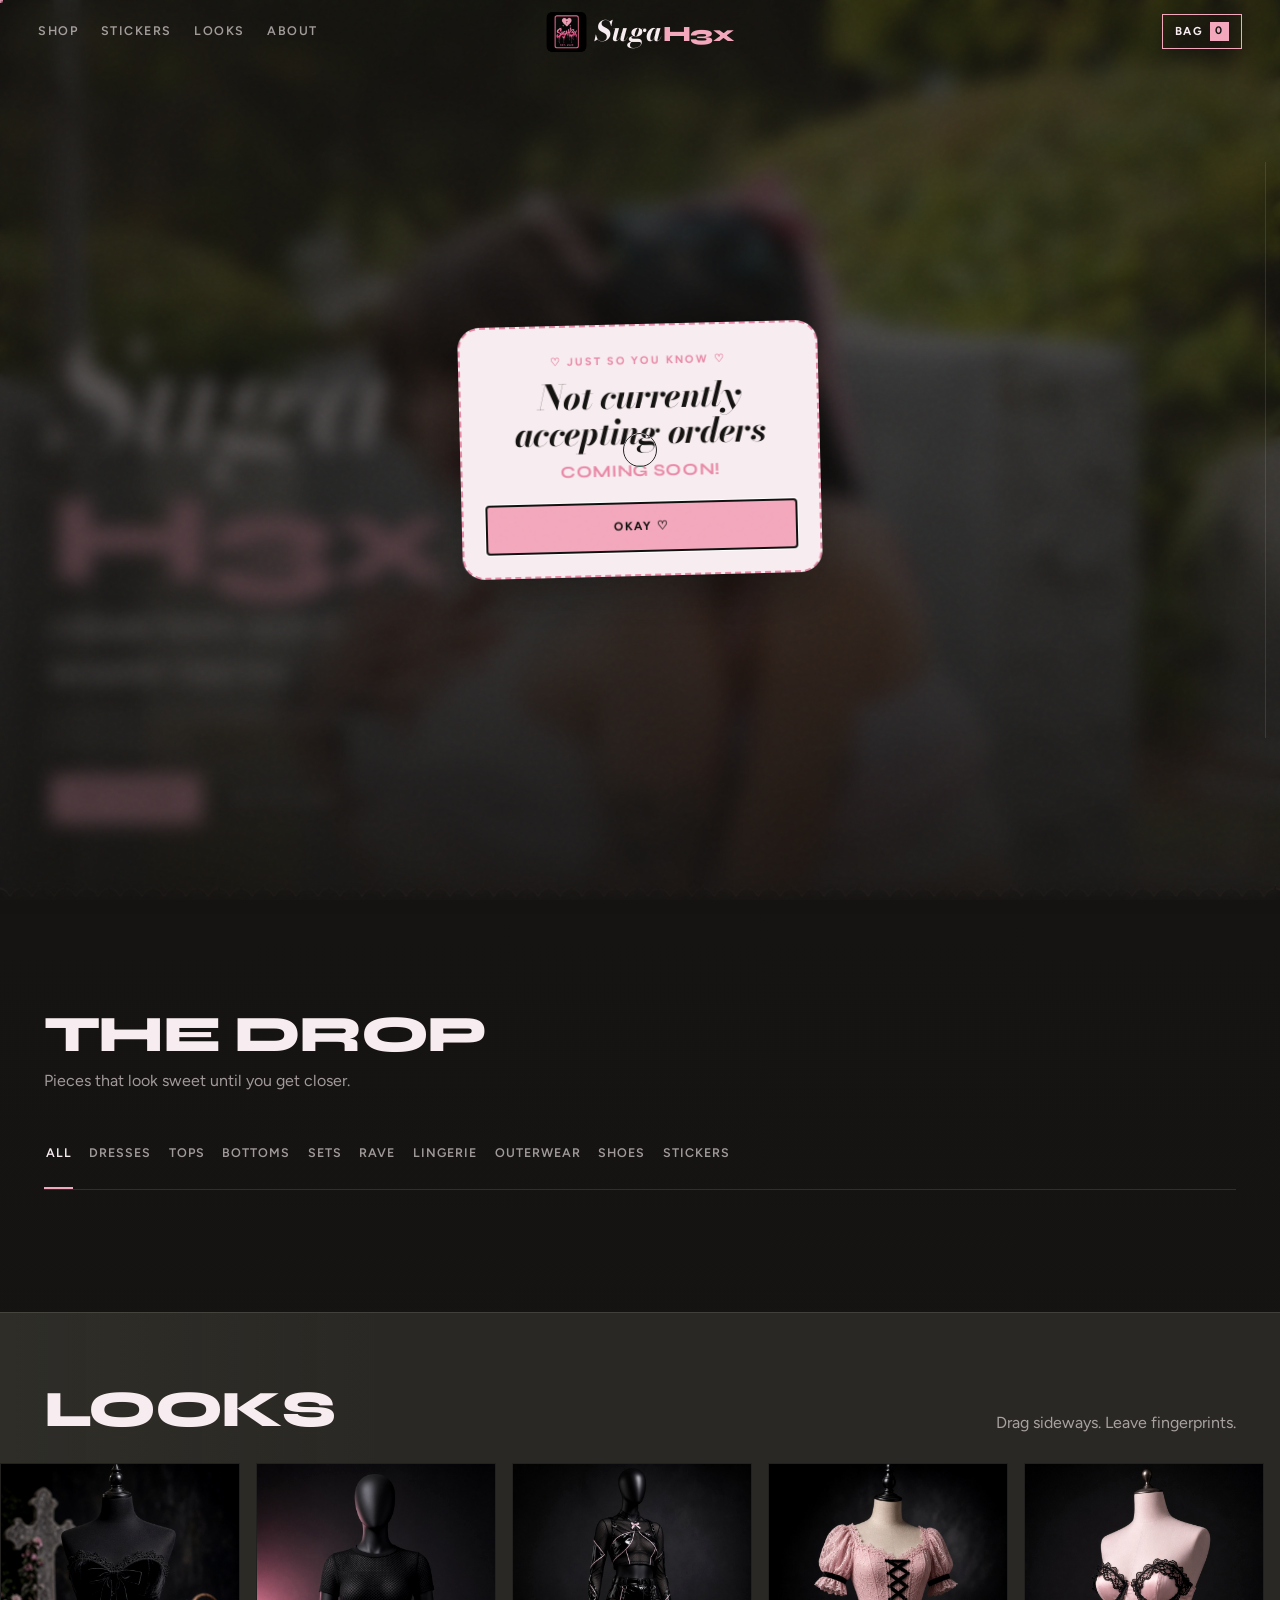
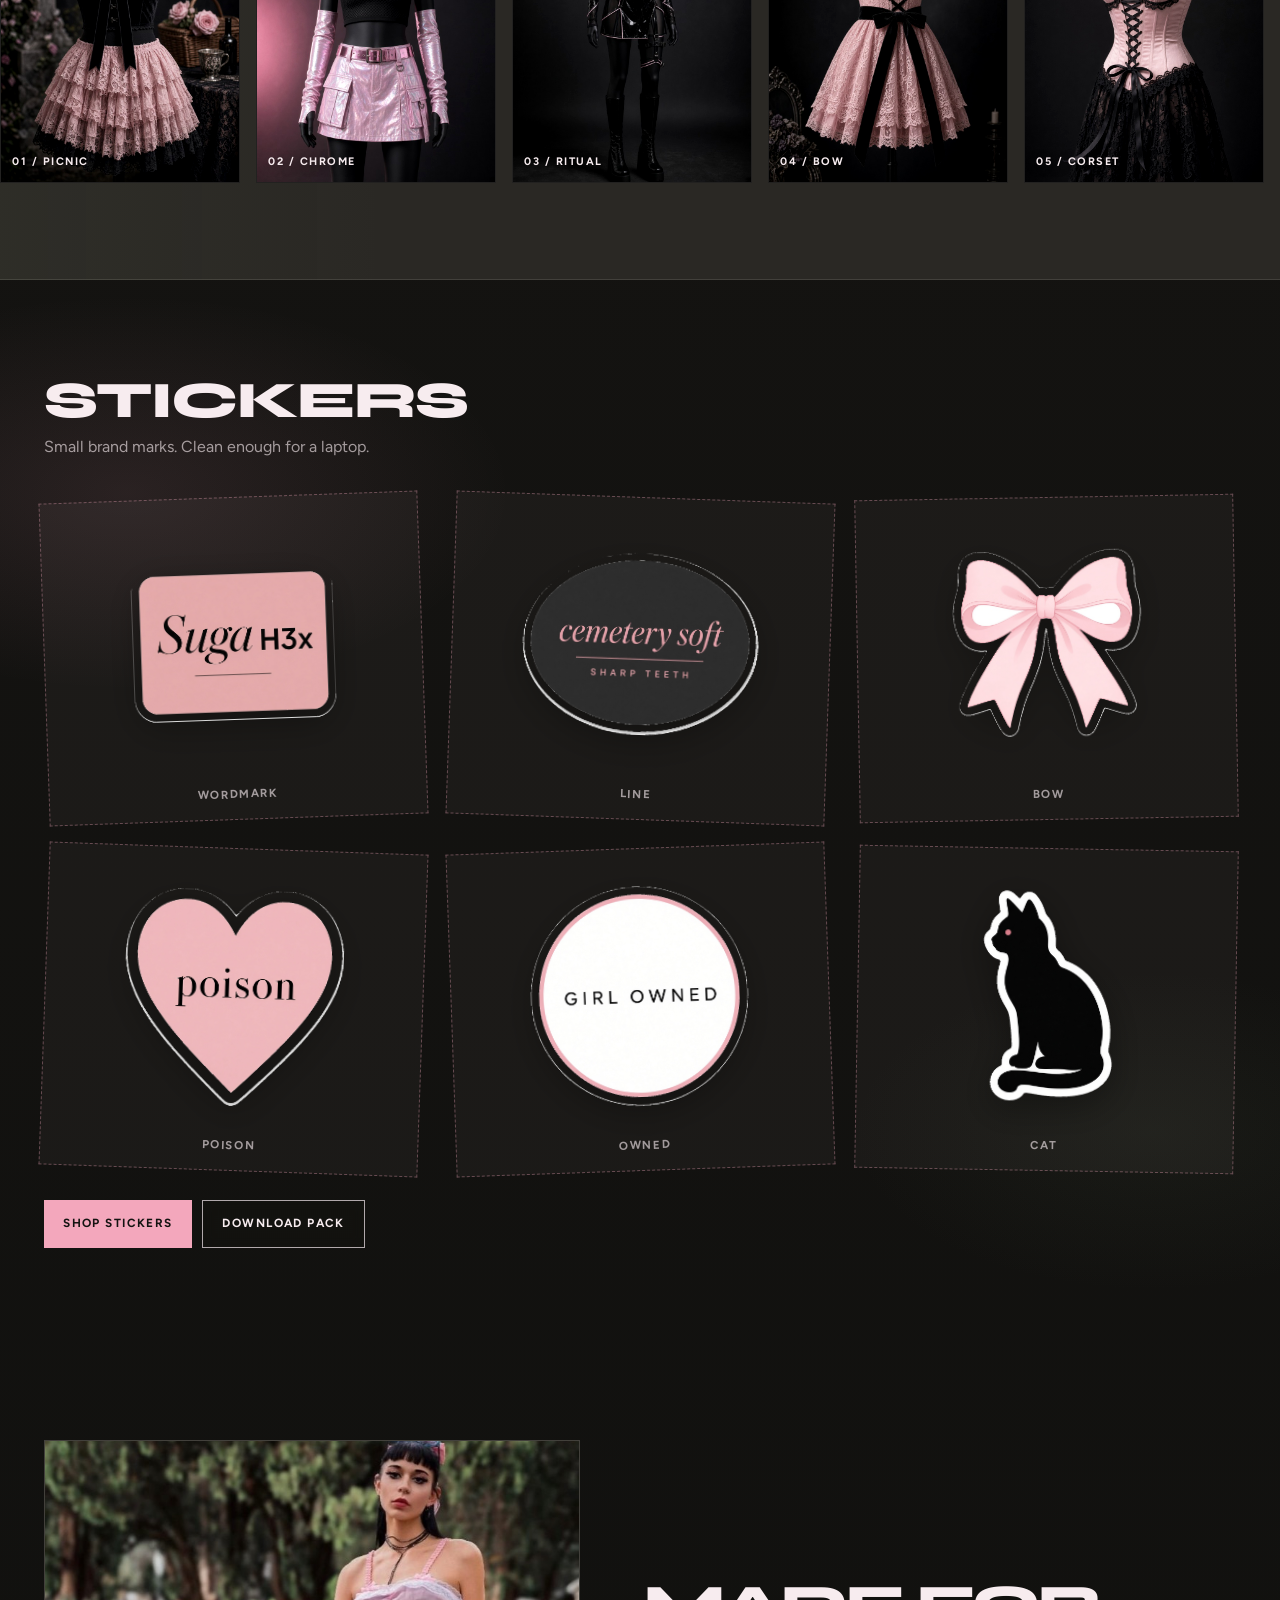
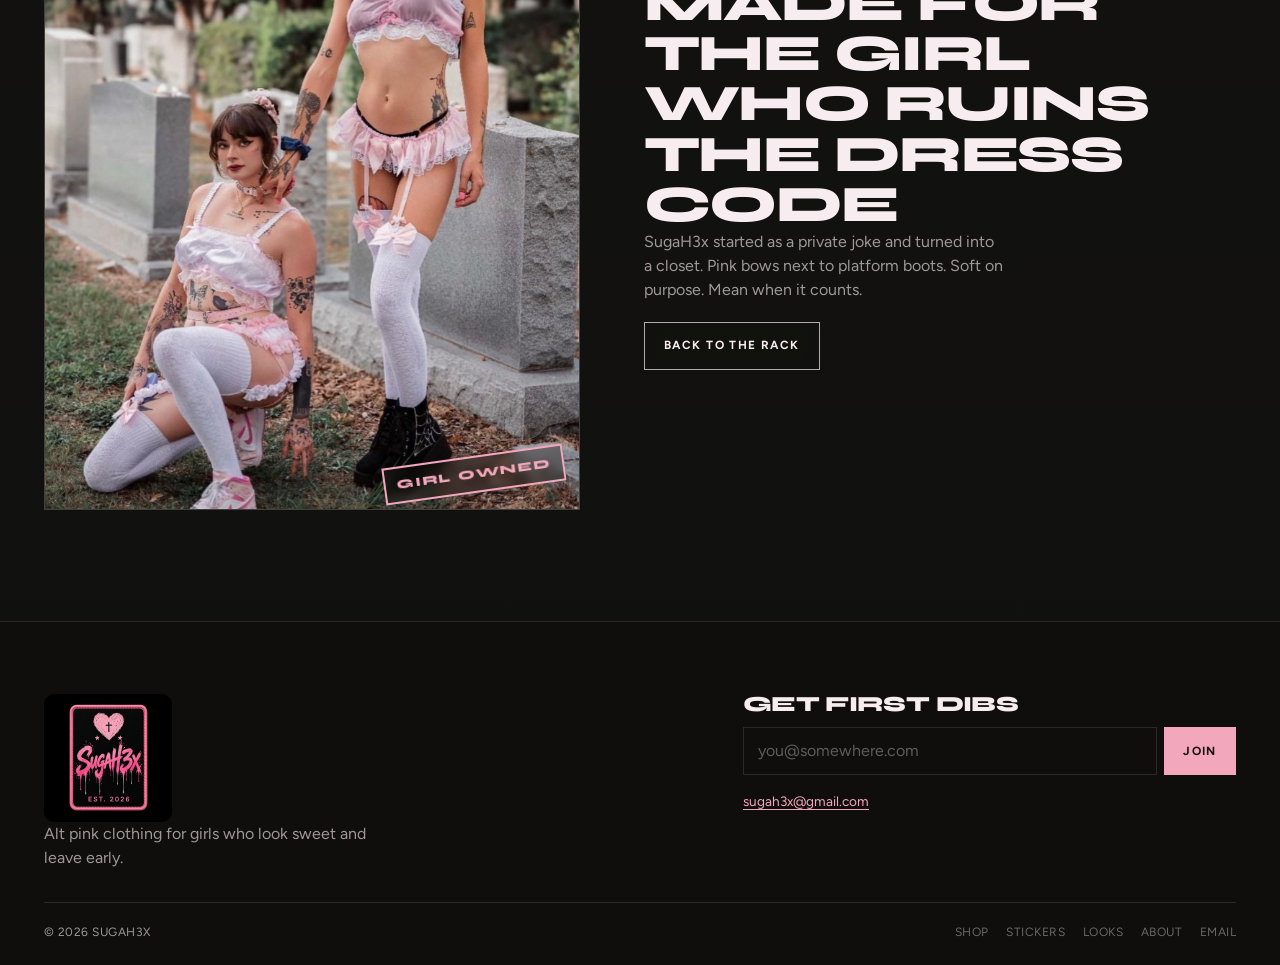
==== commit 1f69c206: "Add the ripped hero-wordmark crop tee and put the nav logo back on top." ====
--- a/static/index.html
+++ b/static/index.html
@@ -3,6 +3,8 @@
   <head>
     <meta charset="UTF-8" />
     <meta name="viewport" content="width=device-width, initial-scale=1, viewport-fit=cover" />
+    <meta name="theme-color" content="#141311" />
+    <meta name="apple-mobile-web-app-status-bar-style" content="black-translucent" />
     <meta
       name="description"
       content="SugaH3x — girl-owned alt clothing. Soft lace, sharp attitude."
@@ -15,7 +17,7 @@
       href="https://fonts.googleapis.com/css2?family=Bodoni+Moda:ital,opsz,wght@0,6..96,500;0,6..96,700;1,6..96,500;1,6..96,700&family=Figtree:wght@400;500;600;700&family=Syne:wght@600;700;800&display=swap"
       rel="stylesheet"
     />
-    <link rel="stylesheet" href="/static/styles.css?v=patch-match" />
+    <link rel="stylesheet" href="/static/styles.css?v=nav-logo" />
     <title>SugaH3x</title>
   </head>
   <body>
@@ -273,6 +275,6 @@
     <script>
       document.getElementById("year").textContent = new Date().getFullYear();
     </script>
-    <script src="/static/app.js?v=rave-cat" defer></script>
+    <script src="/static/app.js?v=photos" defer></script>
   </body>
 </html>
--- a/static/styles.css
+++ b/static/styles.css
@@ -29,6 +29,7 @@
   scroll-behavior: smooth;
   -webkit-text-size-adjust: 100%;
   text-size-adjust: 100%;
+  background: var(--grave);
 }
 
 body {
@@ -180,14 +181,16 @@
 /* Nav */
 .nav {
   position: fixed;
-  inset: 0 0 auto;
-  z-index: 50;
+  top: 0;
+  left: 0;
+  right: 0;
+  z-index: 130;
   display: flex;
   align-items: center;
   justify-content: space-between;
-  padding: env(safe-area-inset-top) max(clamp(1rem, 3vw, 2.5rem), env(safe-area-inset-right)) 0
-    max(clamp(1rem, 3vw, 2.5rem), env(safe-area-inset-left));
-  height: calc(var(--nav-h) + env(safe-area-inset-top));
+  padding: env(safe-area-inset-top, 0px) max(clamp(1rem, 3vw, 2.5rem), env(safe-area-inset-right, 0px)) 0
+    max(clamp(1rem, 3vw, 2.5rem), env(safe-area-inset-left, 0px));
+  height: calc(var(--nav-h) + env(safe-area-inset-top, 0px));
   border-bottom: 1px solid transparent;
   transition: background 0.35s var(--ease), border-color 0.35s var(--ease);
 }
@@ -361,7 +364,8 @@
 .hero-copy {
   position: relative;
   z-index: 2;
-  padding: calc(var(--nav-h) + 1.5rem) clamp(1.2rem, 4vw, 3.5rem) clamp(2.6rem, 7vw, 4.8rem);
+  padding: calc(var(--nav-h) + env(safe-area-inset-top, 0px) + 1.5rem) clamp(1.2rem, 4vw, 3.5rem)
+    clamp(2.6rem, 7vw, 4.8rem);
   max-width: 44rem;
 }
 
@@ -580,9 +584,8 @@
   display: flex;
   flex-direction: column;
   gap: 0.7rem;
-  opacity: 0;
-  transform: translateY(24px);
-  transition: opacity 0.7s var(--ease-out), transform 0.7s var(--ease-out);
+  opacity: 1;
+  transform: none;
   grid-column: span 3;
 }
 
@@ -643,7 +646,8 @@
 }
 
 .product-media.is-packshot {
-  aspect-ratio: auto;
+  aspect-ratio: 3 / 4;
+  min-height: 16rem;
   overflow: hidden;
   background: #fff;
   transform: none;
@@ -669,13 +673,13 @@
 .product:nth-child(even) .product-media.is-packshot,
 .product:nth-child(1) .product-media.is-packshot,
 .product:nth-child(6) .product-media.is-packshot {
-  aspect-ratio: auto;
+  aspect-ratio: 3 / 4;
   transform: none;
 }
 
 .product-media.is-packshot img {
   width: 100%;
-  height: auto;
+  height: 100%;
   object-fit: contain;
   object-position: center;
   filter: none;
@@ -1460,18 +1464,41 @@
     display: none;
   }
 
+  .nav {
+    top: 0;
+  }
+
+  .nav.scrolled {
+    background: rgba(20, 19, 17, 0.94);
+    backdrop-filter: blur(16px) saturate(1.1);
+    -webkit-backdrop-filter: blur(16px) saturate(1.1);
+    border-bottom-color: var(--line-soft);
+  }
+
   .nav-menu-btn {
     display: inline-flex;
+    position: relative;
+    z-index: 2;
+  }
+
+  .nav-actions {
+    position: relative;
+    z-index: 2;
   }
 
   .nav-brand {
-    position: static;
-    transform: none;
+    position: absolute;
+    left: 50%;
+    top: calc(env(safe-area-inset-top, 0px) + 6px);
+    transform: translateX(-50%);
+    z-index: 1;
   }
 
   .nav-mark {
-    height: 36px;
-    width: 36px;
+    height: 52px;
+    width: 52px;
+    border-radius: 10px;
+    box-shadow: 0 6px 18px rgba(0, 0, 0, 0.35);
   }
 
   .mobile-nav {
@@ -1479,7 +1506,7 @@
     flex-direction: column;
     gap: 1rem;
     position: fixed;
-    top: var(--nav-h);
+    top: calc(var(--nav-h) + env(safe-area-inset-top, 0px));
     left: 0;
     right: 0;
     padding: 1.2rem 1.35rem 1.6rem;
@@ -1489,7 +1516,7 @@
     opacity: 0;
     pointer-events: none;
     transition: 0.35s var(--ease);
-    z-index: 49;
+    z-index: 129;
   }
 
   .mobile-nav.open {
@@ -1547,7 +1574,7 @@
   .product-media.is-packshot,
   .product:nth-child(1) .product-media.is-packshot,
   .product:nth-child(6) .product-media.is-packshot {
-    aspect-ratio: auto;
+    aspect-ratio: 3 / 4;
   }
 
   .product-add {
